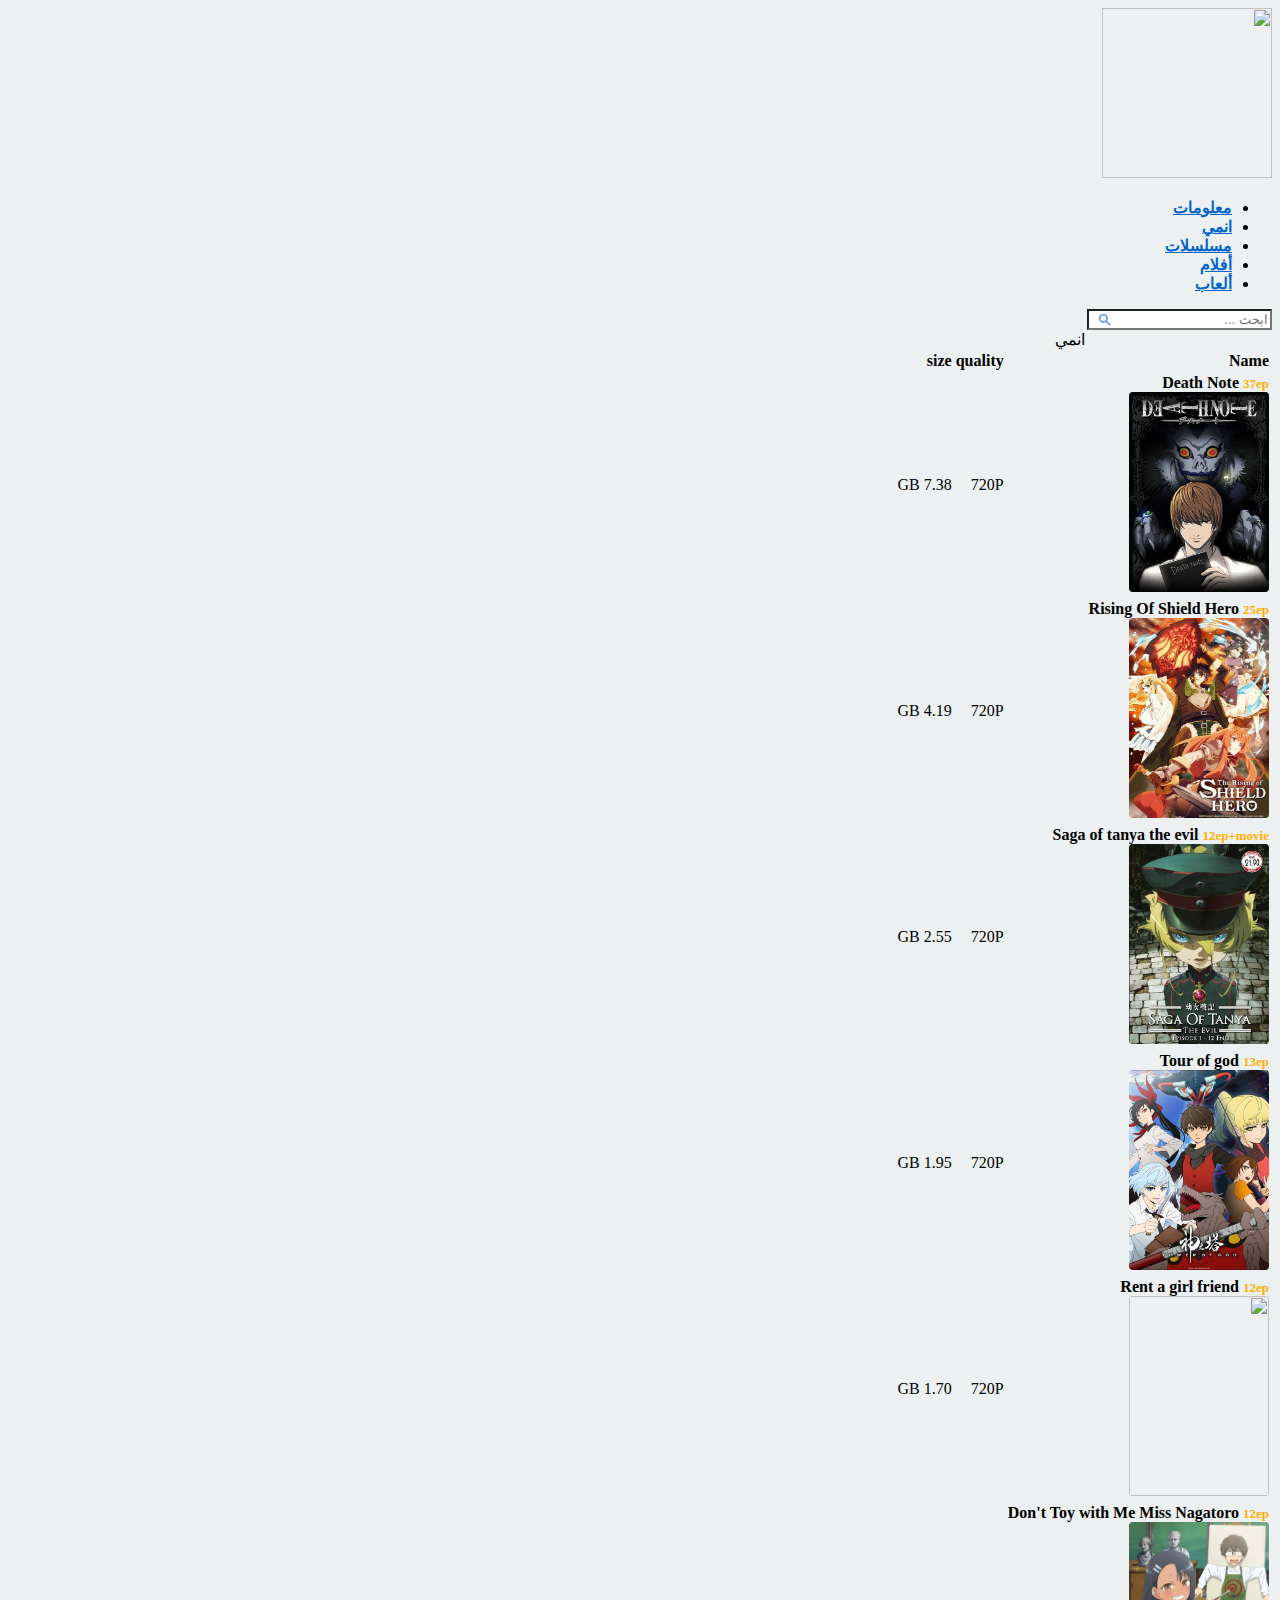
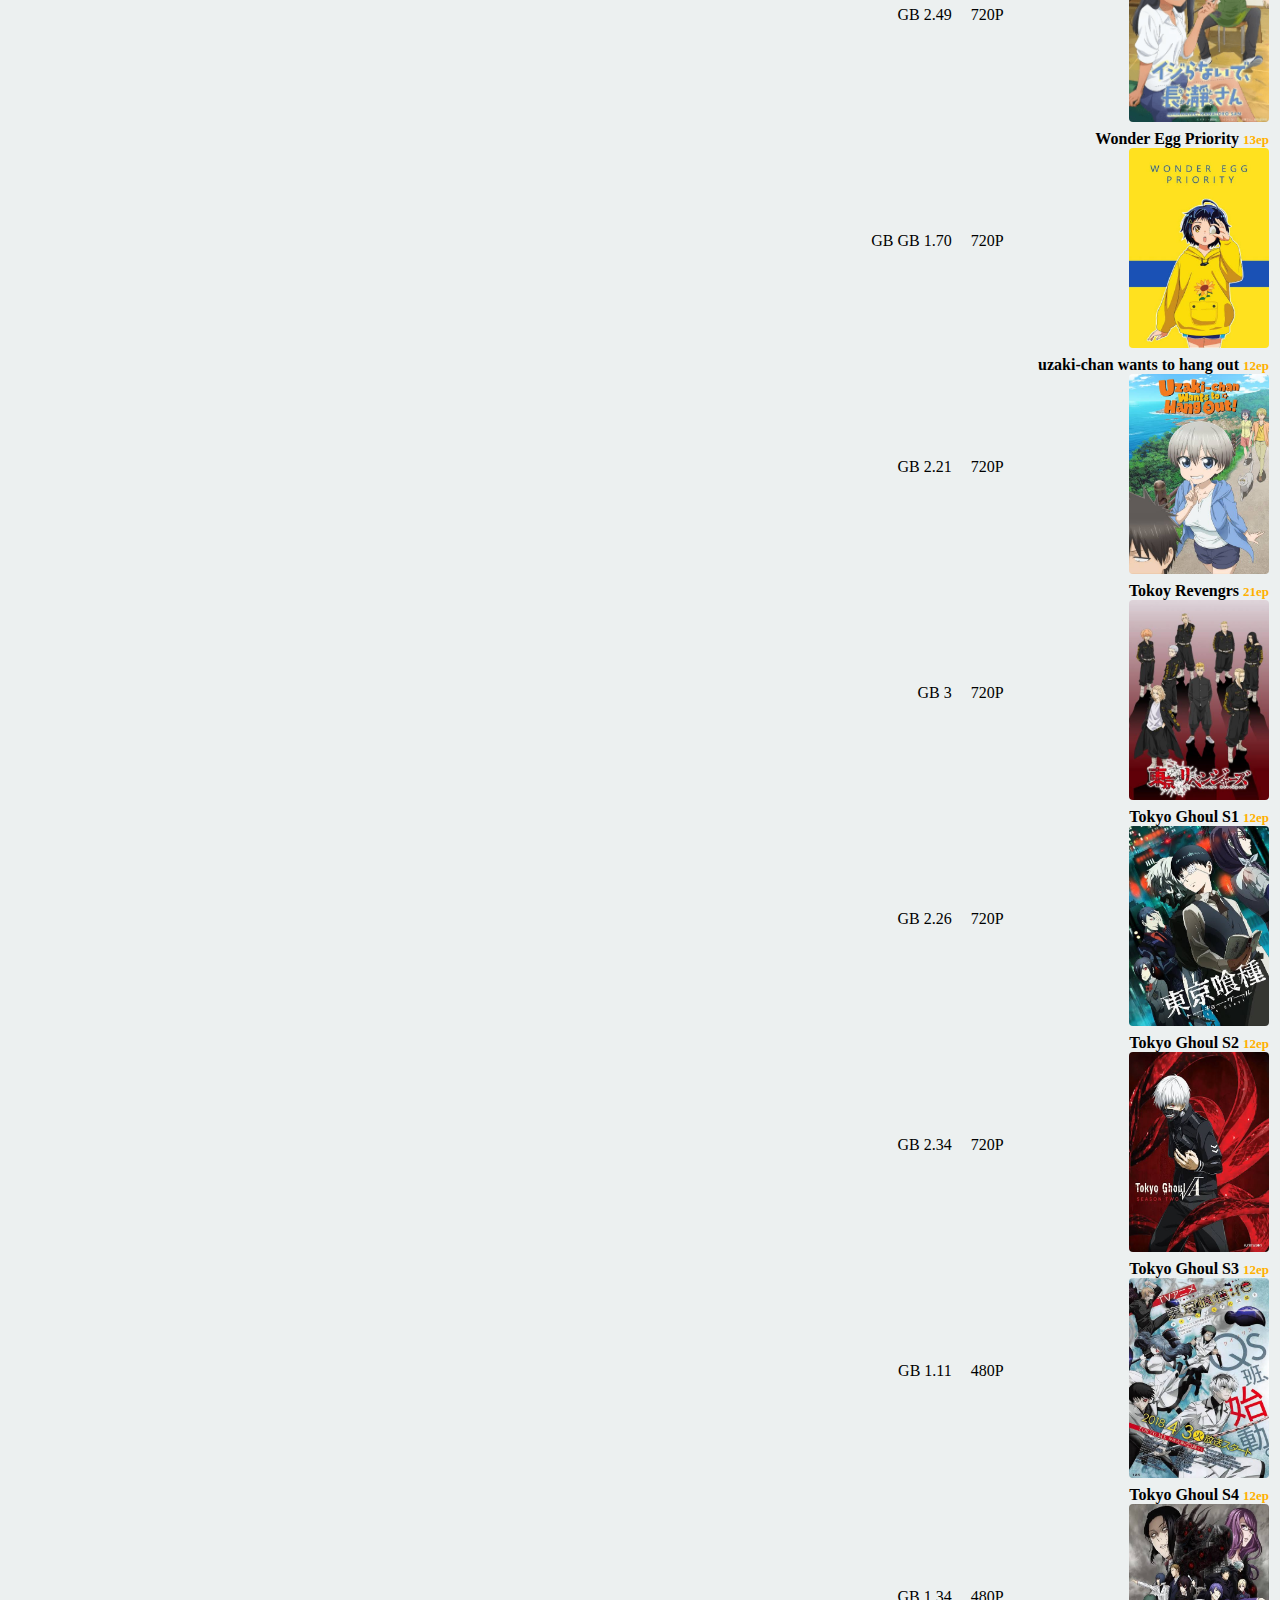
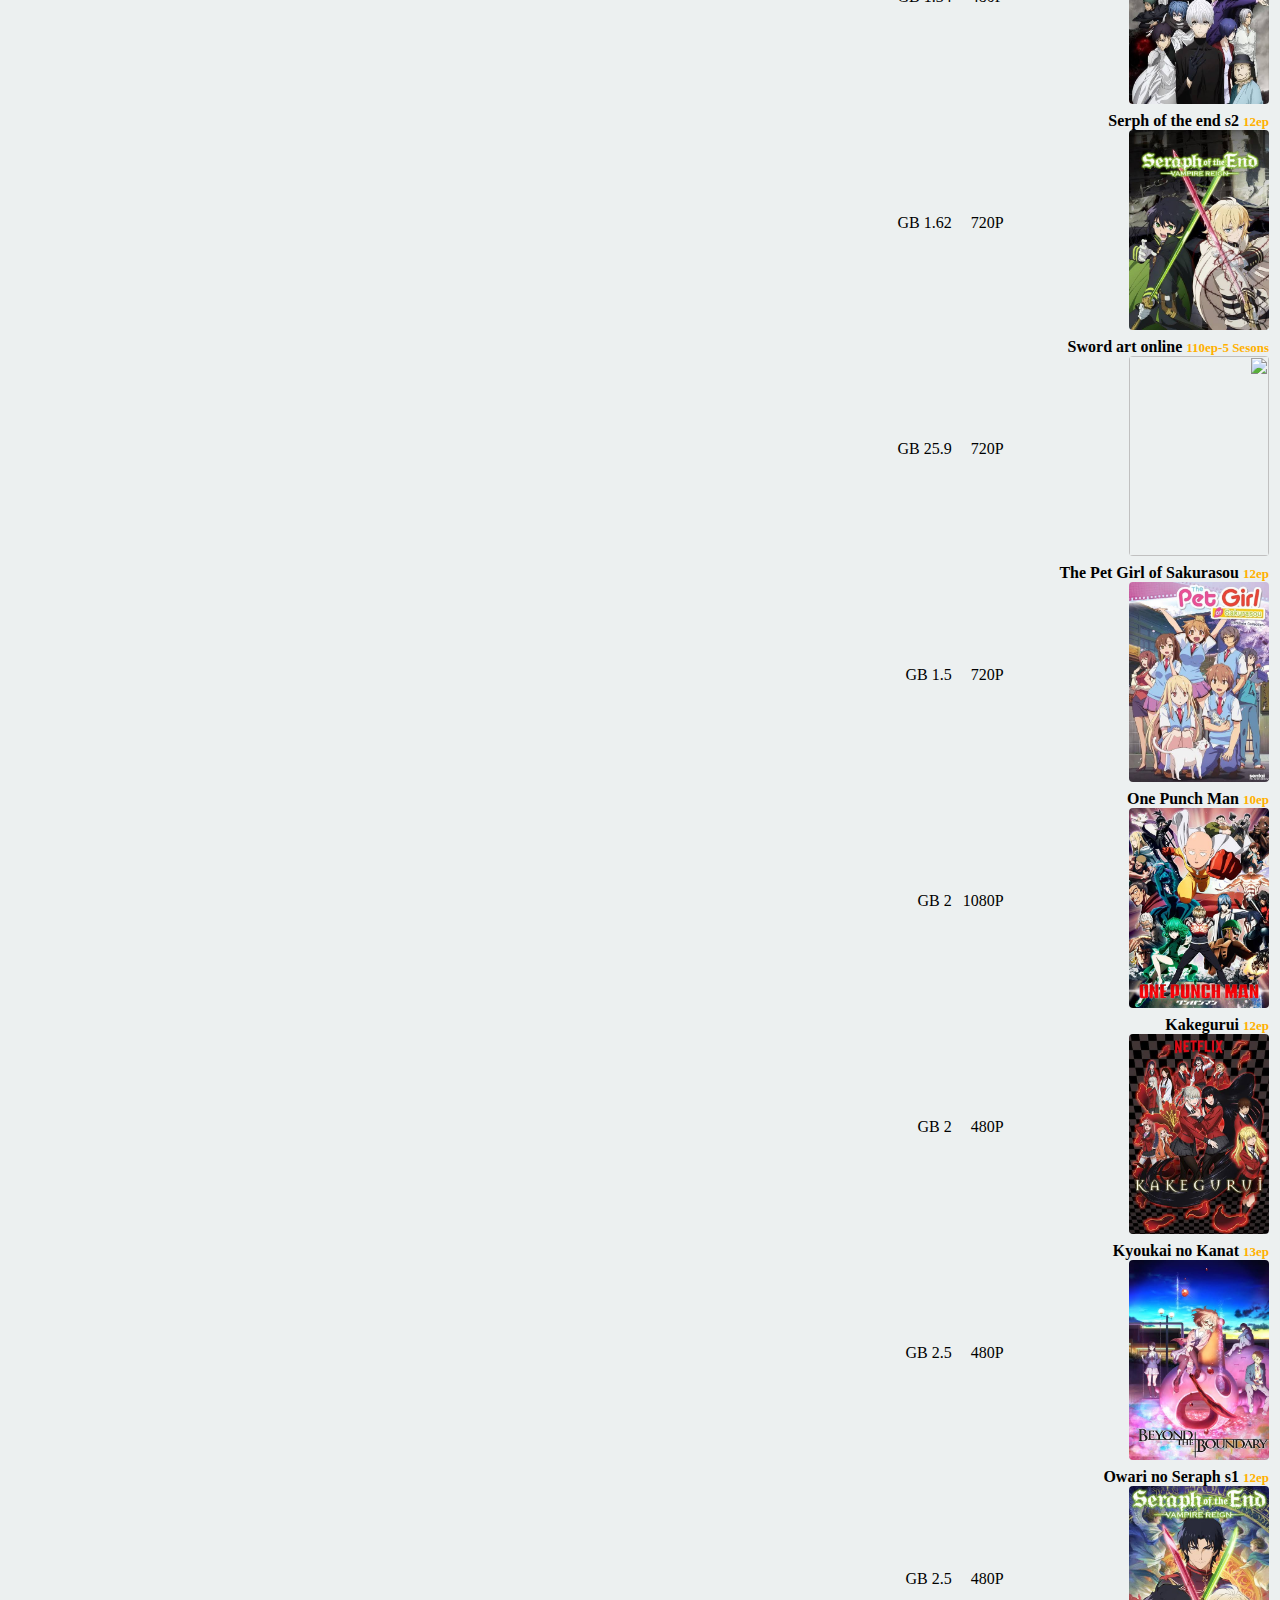
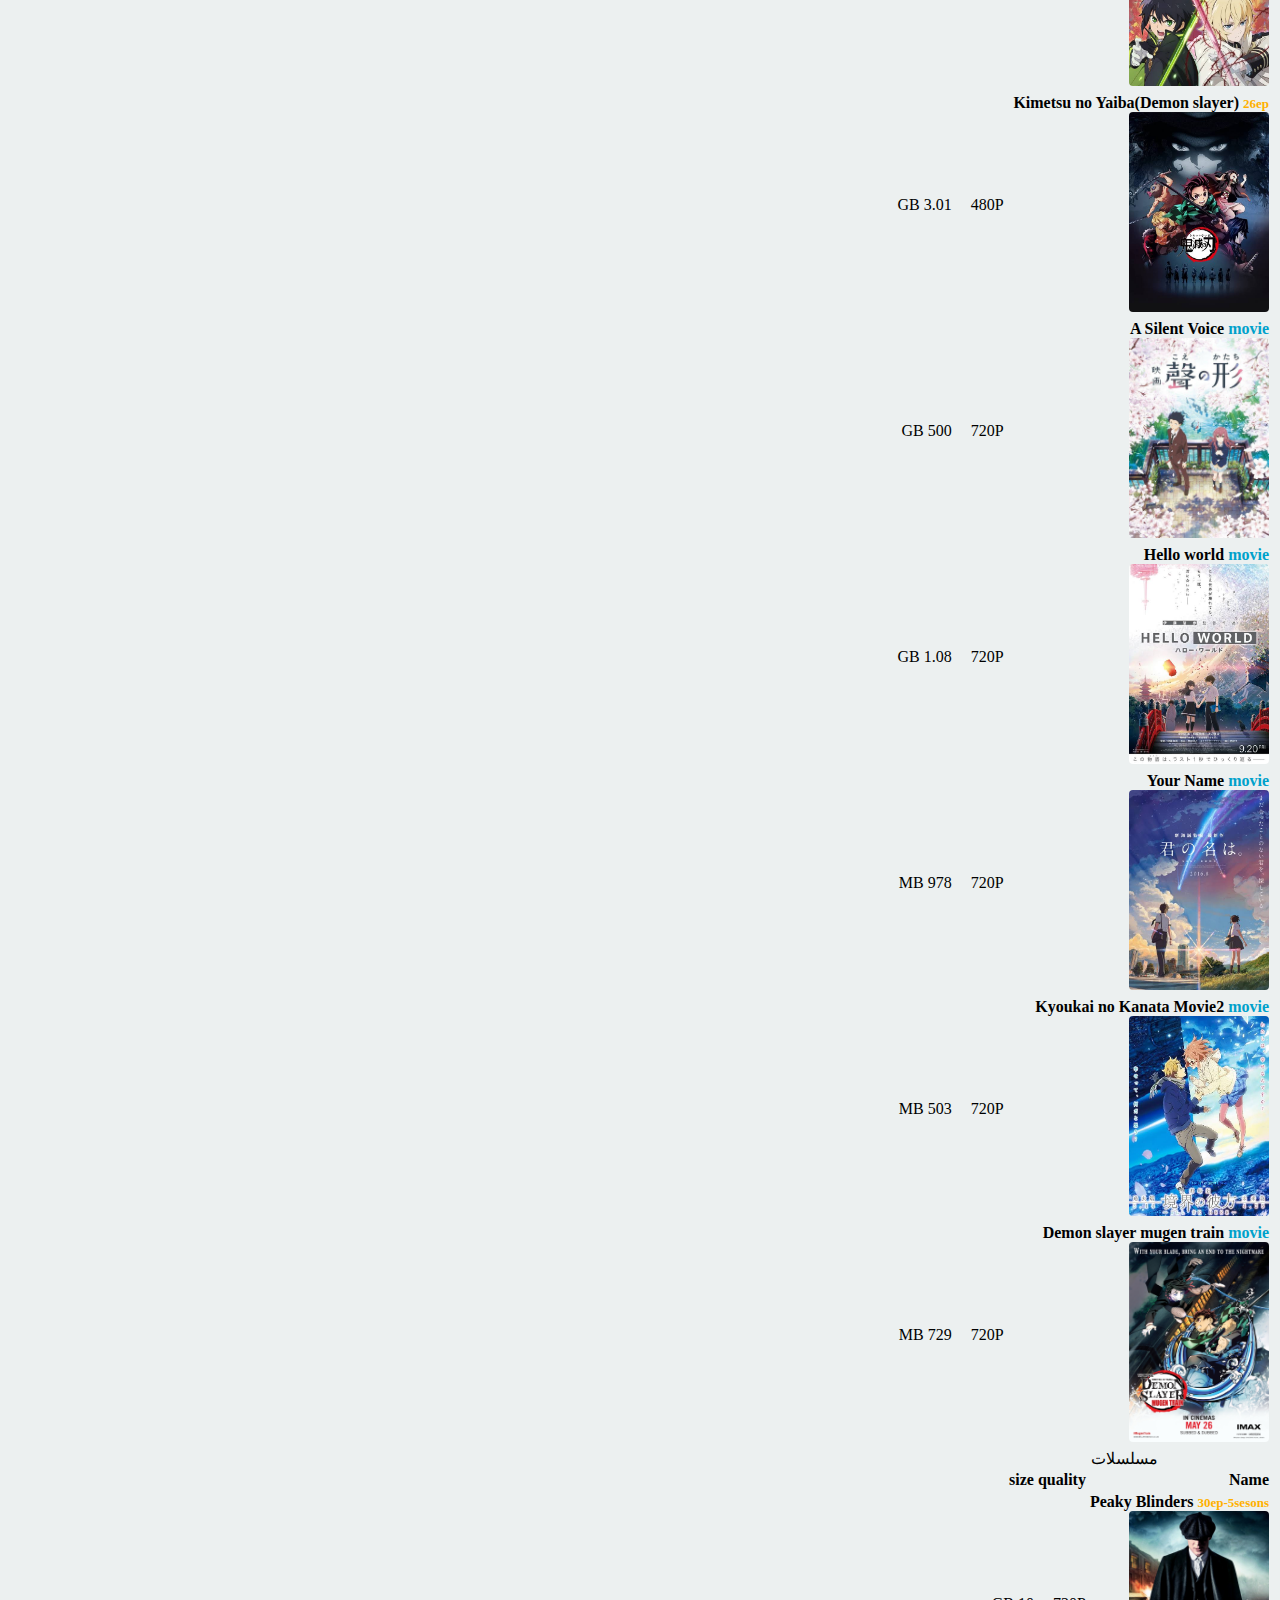
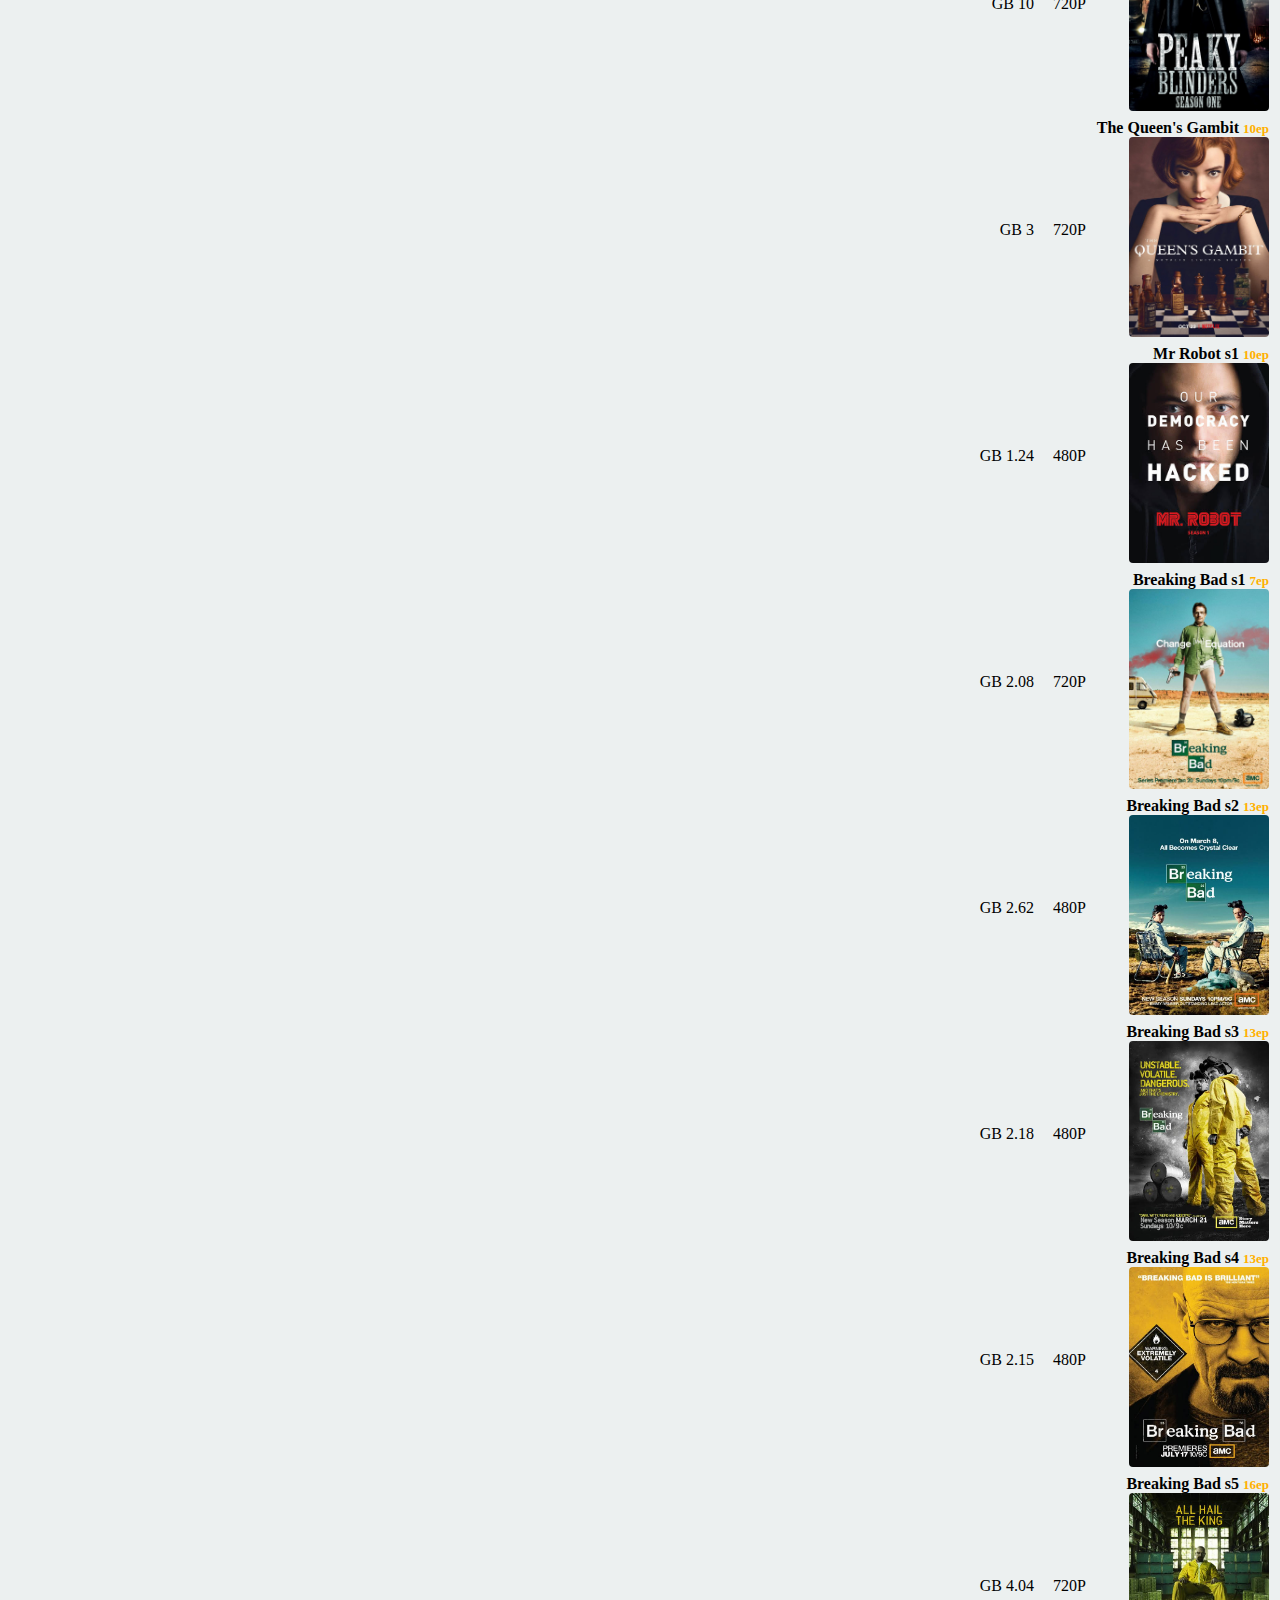
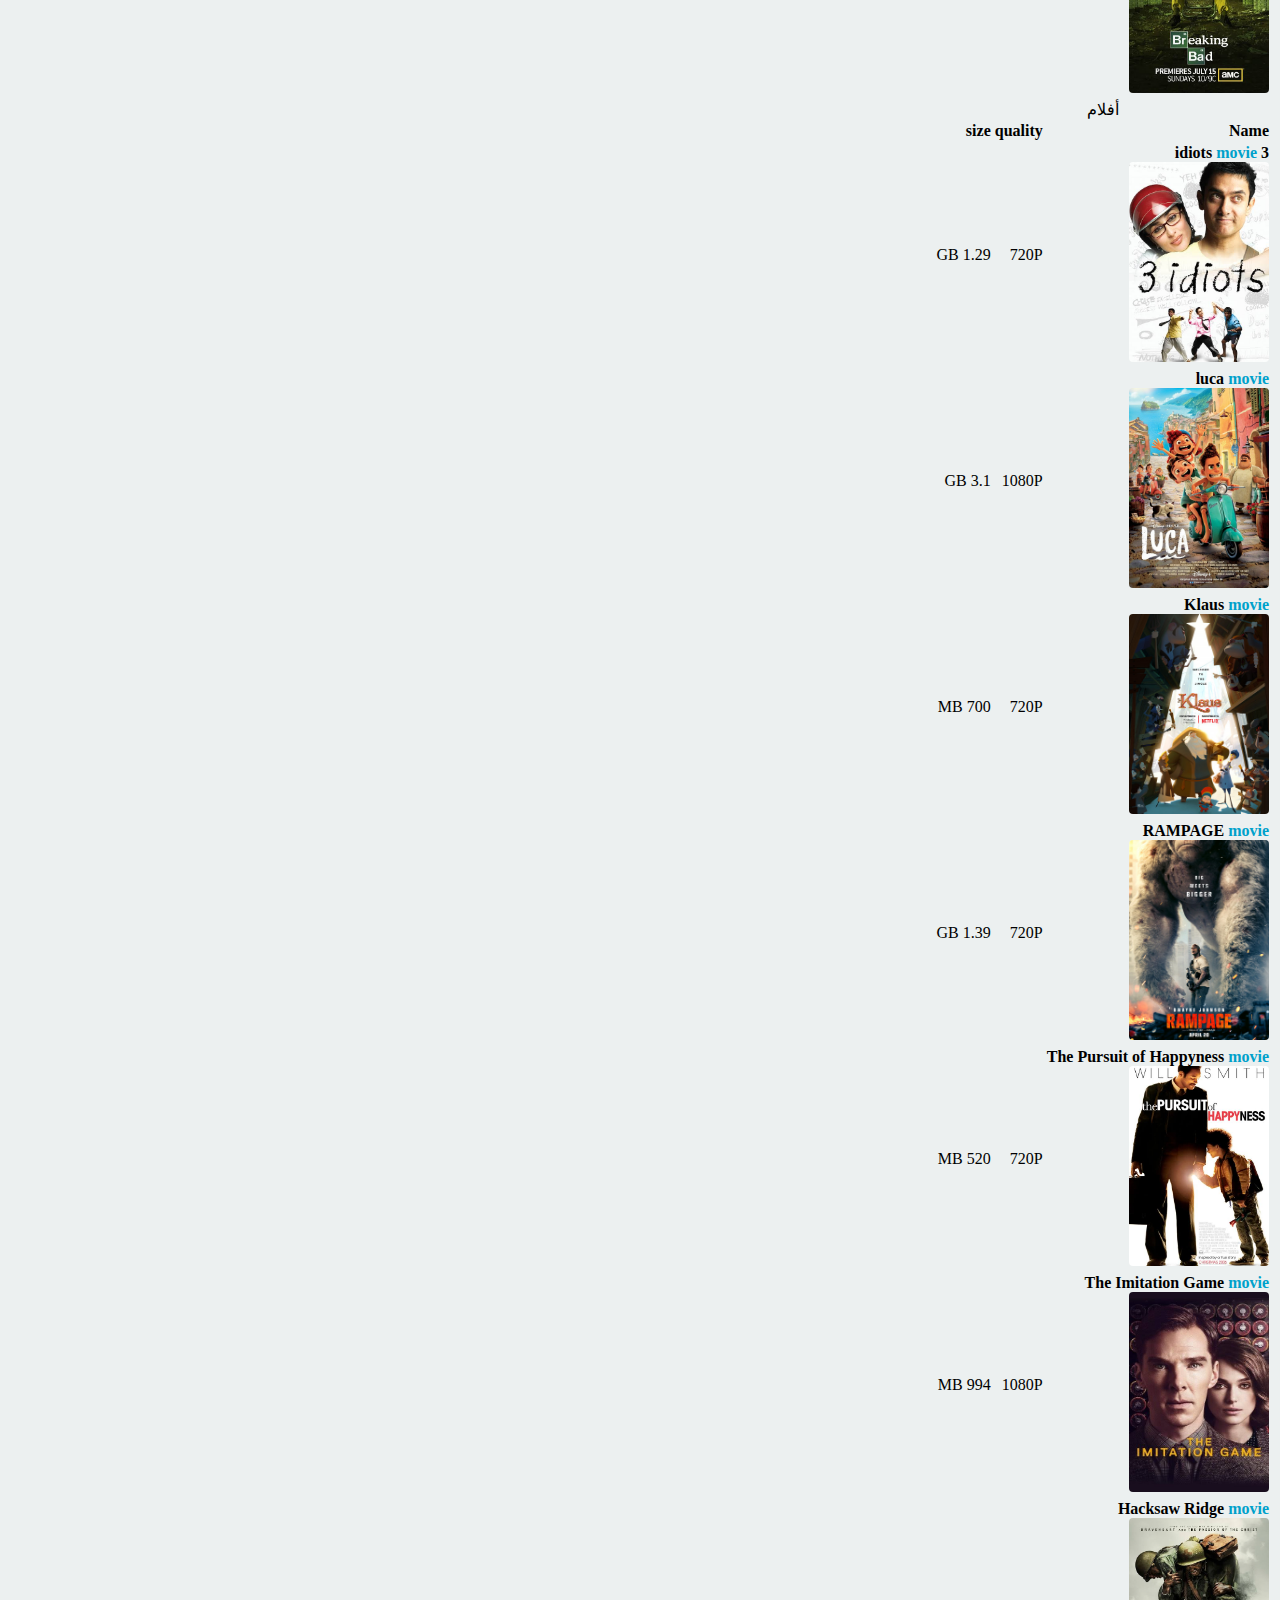
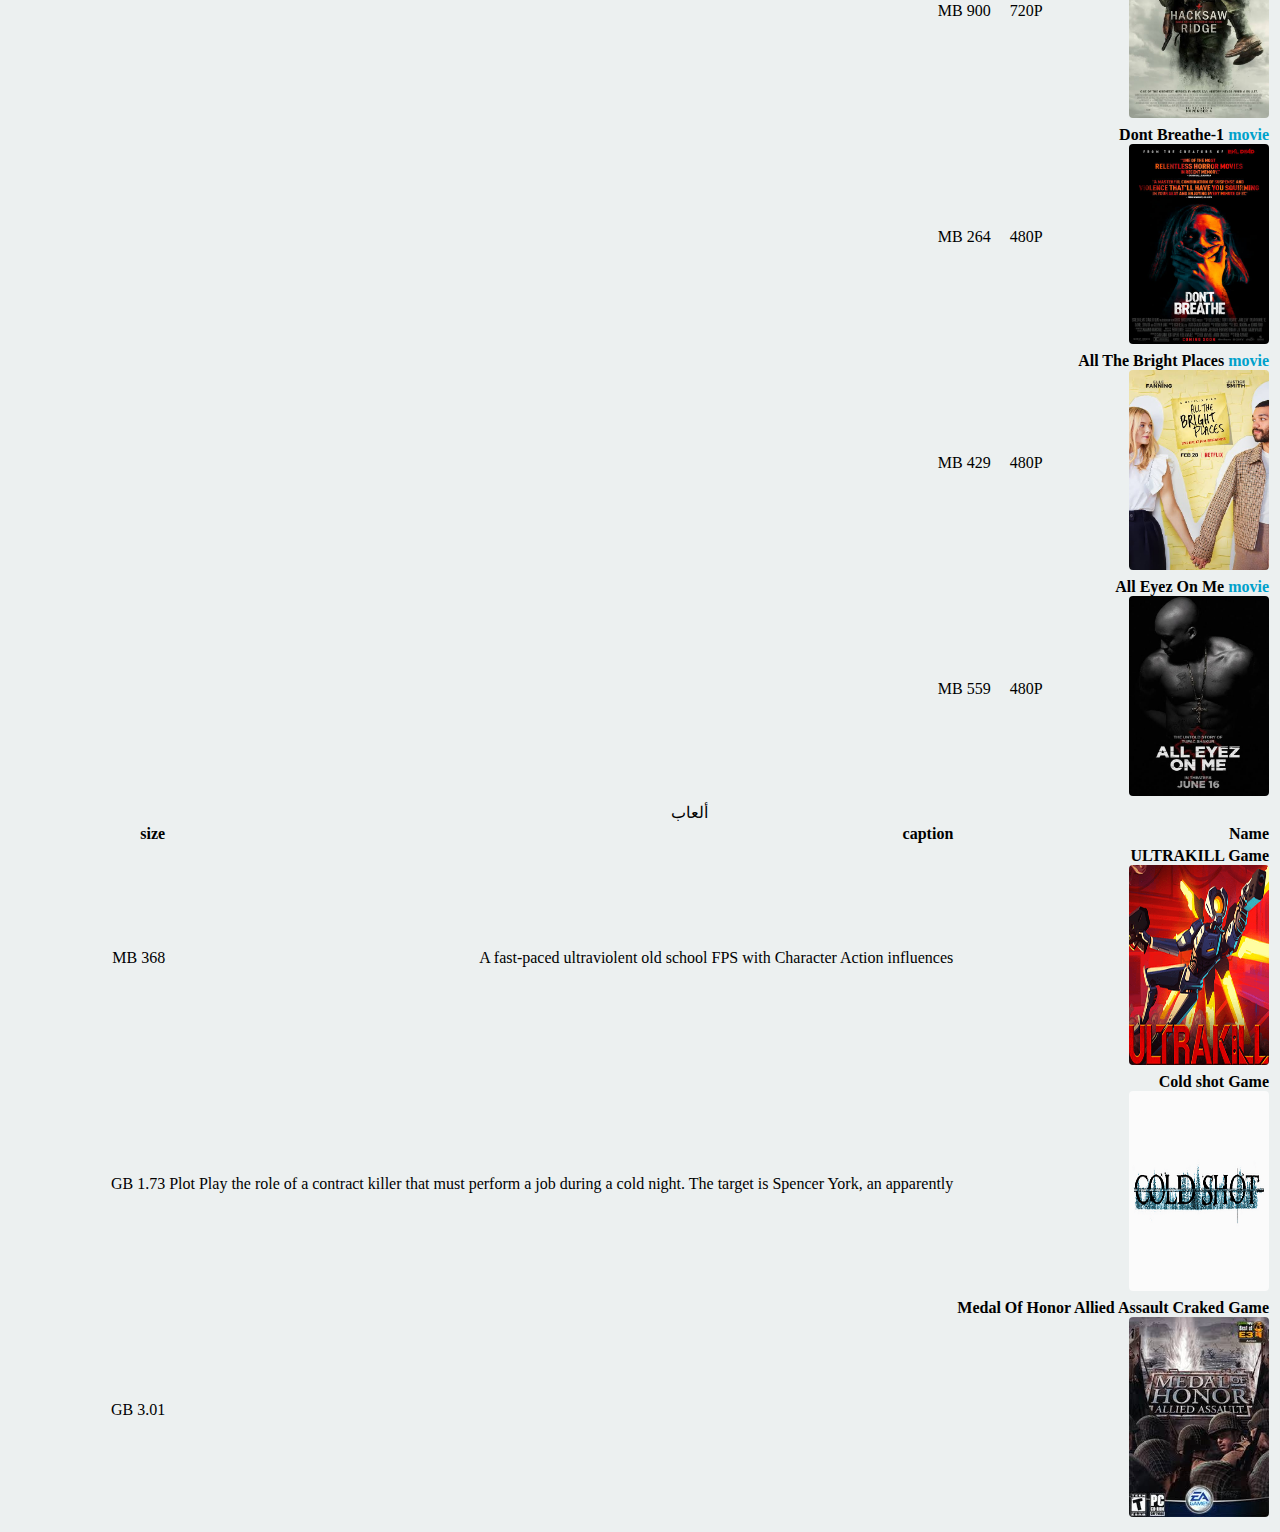
==== index.html @ 9502f0b3 "Add files via upload" ====
<!DOCTYPE html>
<html lang="en" dir="rtl">
    <head>
        <meta charset="utf-8">
        <title>BOU | Badr  Otaku</title>
        <meta name="viewport" content="width=device-width, initial-scale=1.0">
        <meta name="description" content=" تحميل أفلام بمدينة بدر | تحميل مسلسلات بمدينة بدر | تحميل أنمي  بمدينة بدر ">
        <link rel="stylesheet"  href="../libs/bootstrap4/css/bootstrap.min.css">
        <link rel="stylesheet" href="../libs/fontawesome/css/all.min.css">
        <link rel="stylesheet" href="css/bou.css">
        <style>
        
        </style>
    </head>
<body>
  <style>
    table{
      text-align: right;
    }
    .flout-btns {
    position: fixed;
    bottom: -42px;
    right: 6px;
    z-index: 99;
    border: none;
    outline: none;
    color: white;
    cursor: pointer;
    padding: 10px;
    border-radius: 10px;
    font-size: inherit;
  }
  </style>
 <nav class="navbar navbar-expand-lg navbar-dark bg-dark " id="page-top" >
  <a class="navbar-brand" href="#"><img src="./img/social midea/bou.png" alt="" width="170px" height="170px"></a>
  <div class=" text-center " id="navbarNavDropdown">
      <ul class="navbar-nav">
        <li class="nav-item">
          <a class=" nav-link js-scroll-trigger" href="info.html" target="blank"> معلومات</a>
        </li>
          <li class="nav-item active">
            <a class="nav-link js-scroll-trigger" href="#anime">انمي </a>
          </li>
          <li class="nav-item">
            <a class="nav-link js-scroll-trigger" href="#series"> مسلسلات</a>
          </li>
          <li class="nav-item">
            <a class=" nav-link js-scroll-trigger" href="#films"> أفلام</a>
          </li>

         <li class="nav-item">
                   <a class="nav-link js-scroll-trigger" href="#games"> ألعاب </a> 
         </li>

      </ul>
  </div>
</nav>
<!-- search sec -->
<div class="container my-3" id="page-top">
  <input type="text" class="search-input form-control " placeholder="ابحث ... " id="myInput">
</div>
<!-- prodcts sec -->
<section >
    <table class="table border-none " id="anime">
        <caption class="mt-5" id="anime">انمي</caption>
        <thead>
            <tr>
                <th>Name</th>
                <th>quality</th>
                <th>size</th>
            </tr>
        </thead>
        <tbody class="border-none">
          <tr>
            <th> Death Note <span class="epsode-num">37ep</span>
                <div>
                    <img src="./img/anime/Death note.jpeg" alt="" class="small-img">
                </div>
            </th>
            <td>720P</td>
            <td>7.38 GB</td>
          </tr>
          <tr>
            <th> Rising Of Shield Hero <span class="epsode-num">25ep</span>
                <div>
                    <img src="./img/anime/RidingOfShieldHero.jpg" alt="" class="small-img">
                </div>
            </th>
            <td>720P</td>
            <td>4.19 GB</td>
          </tr>
          <tr>
            <th> Saga of tanya the evil <span class="epsode-num">12ep+movie</span>
                <div>
                    <img src="./img/anime/Saga of tanya the evil .jpeg" alt="" class="small-img">
                </div>
            </th>
            <td>720P</td>
            <td>2.55 GB</td>
          </tr>
          <tr>
            <th> Tour of god <span class="epsode-num">13ep</span><div><img src="./img/anime/Tour of god.jpeg" alt="" class="small-img"></div></th>
            <td>720P</td>
            <td>1.95 GB</td>
          </tr>
          <tr>
            <th> Rent a girl friend <span class="epsode-num">12ep</span><div><img src="./img/anime/Rent a girl friend.jpeg" alt="" class="small-img"></div></th>
            <td>720P</td>
            <td>1.70 GB</td>
          </tr>
          <tr>
            <th> Don't Toy with Me Miss Nagatoro <span class="epsode-num">12ep</span><div><img src="./img/anime/dont toy with me  miss nagaroto.png" alt="" class="small-img"></div></th>
            <td>720P</td>
            <td>2.49 GB</td>
          </tr>
          <tr>
            <th> Wonder Egg Priority <span class="epsode-num">13ep</span><div><img src="./img/anime/Wonder Egg Priority2.jpeg" alt="" class="small-img"></div></th>
            <td>720P</td>
            <td>1.70 GB GB</td>
          </tr>
          <tr>
            <th> uzaki-chan wants to hang out <span class="epsode-num">12ep</span>
                <div>
                    <img src="./img/anime/uzaki-chan wants to hang out.jpeg" alt="" class="small-img">
                </div>
            </th>
            <td>720P</td>
            <td>2.21 GB </td>
          </tr>
           
          <tr>
            <th> Tokoy Revengrs <span class="epsode-num">21ep</span><div><img src="./img/anime/Tokoy Revengrs.jpeg" alt="" class="small-img"></div></th>
            <td>720P</td>
            <td>3 GB</td>
          </tr>
          <tr>
            <th> Tokyo Ghoul S1 <span class="epsode-num">12ep</span><div><img src="./img/anime/tokyo ghoul s1.jpeg" alt="" class="small-img"></div></th>
            <td>720P</td>
            <td>2.26 GB</td>
          </tr>
          <tr>
            <th> Tokyo Ghoul S2 <span class="epsode-num">12ep</span><div><img src="./img/anime/tokyo ghoul s2.jpeg" alt="tokyo ghoul s2" class="small-img"></div></th>
            <td>720P</td>
            <td>2.34 GB</td>
          </tr>
          <tr>
            <th> Tokyo Ghoul S3 <span class="epsode-num">12ep</span>
                <div>
                    <img src="./img/anime/tokyo ghoul s3.jpeg" alt="" class="small-img">
                </div>
            </th>
            <td>480P</td>
            <td>1.11 GB  </td>
          </tr>
          <th> Tokyo Ghoul S4 <span class="epsode-num">12ep</span>
            <div>
                <img src="./img/anime/tokyo ghoul s4.jpeg" alt="" class="small-img">
            </div>
        </th>
        <td>480P</td>
        <td>1.34 GB </td>
      </tr>
          <tr>
            <th> Serph of the end s2  <span class="epsode-num">12ep</span><div><img src="./img/anime/Serph of the end s2 .jpeg" alt="" class="small-img"></div></th>
            <td>720P</td>
            <td>1.62 GB</td>
          </tr>
          <tr>
            <th> Sword art online <span class="epsode-num">110ep-5 Sesons</span>
                <div>
                    <img src="./img/anime/Sword art online.jpeg" alt="" class="small-img">
                </div>
            </th>
            <td>720P</td>
            <td>25.9 GB </td>
          </tr>
          <tr>
            <th> The Pet Girl of Sakurasou <span class="epsode-num">12ep</span>
                <div>
                    <img src="./img/anime/the pet girl of sakurasou.jpeg" alt="" class="small-img">
                </div>
            </th>
            <td>720P</td>
            <td>1.5 GB </td>
          </tr>
          <tr>
            <th> One  Punch Man <span class="epsode-num">10ep</span>
                <div>
                    <img src="./img/anime/one punch man.jpeg" alt="" class="small-img">
                </div>
            </th>
            <td>1080P</td>
            <td>2 GB</td>
          </tr> 
          <tr>
            <th>Kakegurui <span class="epsode-num">12ep</span>
                <div>
                    <img src="./img/anime/Kakegurui.jpeg" alt="" class="small-img">
                </div>
            </th>
            <td>480P</td>
            <td>2 GB</td>
          </tr>
          <tr>
            <th>Kyoukai no Kanat <span class="epsode-num">13ep</span>
                <div>
                    <img src="./img/anime/Kyoukai no Kanata s1.jpeg" alt="" class="small-img">
                </div>
            </th>
            <td>480P</td>
            <td>2.5 GB</td>
          </tr>
          <tr>
            <th>Owari no Seraph s1 <span class="epsode-num">12ep</span>
                <div>
                    <img src="./img/anime/Serph of the end s1.jpeg" alt="" class="small-img">
                </div>
            </th>
            <td>480P</td>
            <td>2.5 GB</td>
          </tr> 
          <tr>
            <th>Kimetsu no Yaiba(Demon slayer) <span class="epsode-num">26ep</span>
                <div>
                    <img src="./img/anime/Demon slayer s1.jpeg" alt="" class="small-img">
                </div>
            </th>
            <td>480P</td>
            <td>3.01 GB</td>
          </tr>
          <tr>
            <th>A Silent Voice <span class="film-styles">movie</span>
                <div>
                    <img src="./img/anime/A_Silent_Voice.jpg" alt="" class="small-img">
                </div>
            </th>
            <td>720P</td>
            <td>500 GB</td>
          </tr>
          <tr>
            <th>Hello world <span class="film-styles">movie</span>
                <div>
                    <img src="./img/anime/Hello world.jpeg" alt="" class="small-img">
                </div>
            </th>
            <td>720P</td>
            <td>1.08 GB</td>
          </tr>
          <tr>
            <th>Your Name <span class="film-styles">movie</span>
                <div>
                    <img src="./img/anime/your name.jpeg" alt="" class="small-img">
                </div>
            </th>
            <td>720P</td>
            <td>978 MB</td>
          </tr>
          <tr>
            <th> Kyoukai no Kanata Movie2 <span class="film-styles">movie</span>
                <div>
                    <img src="./img/anime/Kyoukai no Kanata Movie2 I'll Be Here Mirai-hen MOVIE.jpeg" alt="" class="small-img">
                </div>
            </th>
            <td>720P</td>
            <td>503 MB</td>
          </tr>
          <tr>
            <th> Demon slayer mugen train <span class="film-styles">movie</span>
                <div>
                    <img src="./img/anime/Demon slayer mugen train move.jpeg" alt="" class="small-img">
                </div>
            </th>
            <td>720P</td>
            <td>729 MB</td>
          </tr>

        </tbody>
      </table>
      <table class="table border-none " id="series">
        <caption class="mt-5" id="series">مسلسلات</caption>
        <thead>
            <tr>
                <th>Name</th>
                <th>quality</th>
                <th>size</th>
                
            </tr>

        </thead>
        <tbody class="border-none">
          <tr>
            <th>Peaky Blinders  <span class="epsode-num">30ep-5sesons</span>
                <div>
                    <img src="./img/series/Peaky Blinders S1.jpg" alt="" class="small-img">
                </div>
            </th>
            <td>720P</td>
            <td>10 GB</td>
          </tr> 
          <tr>
            <th>The Queen's Gambit <span class="epsode-num">10ep</span>
                <div>
                    <img src="./img/series/The Queen's Gambit.jpg" alt="" class="small-img">
                </div>
            </th>
            <td>720P</td>
            <td>3 GB</td>
          </tr> 
          <tr>
            <th>Mr Robot s1 <span class="epsode-num">10ep</span>
                <div>
                    <img src="./img/series/mr robot s1.jpeg" alt="" class="small-img">
                </div>
            </th>
            <td>480P</td>
            <td> 1.24 GB</td>
          </tr> 
          <tr>
            <th>Breaking Bad s1 <span class="epsode-num">7ep</span>
                <div>
                    <img src="./img/series/Breaking Bad.jpg" alt="" class="small-img">
                </div>
            </th>
            <td>720P</td>
            <td> 2.08 GB</td>
          </tr> 
          <tr>
            <th>Breaking Bad s2 <span class="epsode-num">13ep</span>
                <div>
                    <img src="./img/series/Breaking Bad-2.jpeg" alt="" class="small-img">
                </div>
            </th>
            <td>480P</td>
            <td> 2.62 GB</td>
          </tr> 
          <tr>
            <th>Breaking Bad s3 <span class="epsode-num">13ep</span>
                <div>
                    <img src="./img/series/Breaking Bad-3.jpeg" alt="" class="small-img">
                </div>
            </th>
            <td>480P</td>
            <td> 2.18 GB</td>
          </tr>                     
          <tr>
            <th>Breaking Bad s4 <span class="epsode-num">13ep</span>
                <div>
                    <img src="./img/series/Breaking Bad-4.jpeg" alt="" class="small-img">
                </div>
            </th>
            <td>480P</td>
            <td> 2.15 GB</td>
          </tr>    
          <tr>
            <th>Breaking Bad s5 <span class="epsode-num">16ep</span>
                <div>
                    <img src="./img/series/Breaking Bad-5.jpeg" alt="" class="small-img">
                </div>
            </th>
            <td>720P</td>
            <td> 4.04 GB</td>
          </tr>    
            </tbody>
        </table>
        <!-- table end  -->
       <table class="table border-none " id="films">
        <caption class="mt-5" id="films">أفلام</caption>
        <thead>
            <tr>
                <th>Name</th>
                <th>quality</th>
                <th>size</th>
                
            </tr>

        </thead>       
        <tbody class="border-none">
            <tr>
              <th>3 idiots   <span class="film-styles">movie</span>
                  <div>
                      <img src="./img/film/3 idiots.jpeg" alt="" class="small-img">
                  </div>
              </th>
              <td>720P</td>
              <td>1.29 GB</td>
            </tr> 
            <tr>
              <th>luca <span class="film-styles">movie</span>
                  <div>
                      <img src="./img/film/luca-poster-768x1097.jpg" alt="" class="small-img">
                  </div>
              </th>
              <td>1080P</td>
              <td>3.1 GB</td>
            </tr> 
            <tr>
              <th>Klaus <span class="film-styles">movie</span>
                  <div>
                      <img src="./img/film/Klaus.jpg" alt="" class="small-img">
                  </div>
              </th>
              <td>720P</td>
              <td>700 MB</td>
            </tr> 
            <tr>
              <th>RAMPAGE <span class="film-styles">movie</span>
                  <div>
                      <img src="./img/film/RAMPAGE.jpg" alt="" class="small-img">
                  </div>
              </th>
              <td>720P</td>
              <td>1.39  GB</td>
            </tr> 
            <tr>
              <th> The Pursuit of Happyness <span class="film-styles">movie</span>
                  <div>
                      <img src="./img/film/The Pursuit of Happyness.jpeg" alt="" class="small-img">
                  </div>
              </th>
              <td>720P</td>
              <td>520 MB</td>
            </tr> 
            <tr>
              <th>The Imitation Game <span class="film-styles">movie</span>
                  <div>
                      <img src="./img/film/The Imitation Game.jpeg" alt="" class="small-img">
                  </div>
              </th>
              <td>1080P</td>
              <td>994 MB</td>
            </tr> 
            <tr>
                <th>Hacksaw Ridge <span class="film-styles">movie</span>
                    <div>
                        <img src="./img/film/Hacksaw Ridge.jpeg" alt="" class="small-img">
                    </div>
                </th>
                <td>720P</td>
                <td>900 MB</td>
              </tr> 
              <tr>
              <th>Dont Breathe-1  <span class="film-styles">movie</span>
                <div>
                    <img src="./img/film/Dont Breathe-1.jpeg" alt="" class="small-img">
                </div>
            </th>
            <td>480P</td>
            <td>264 MB</td>
          </tr>      
          <tr>
            <th>All The Bright Places  <span class="film-styles">movie</span>
              <div>
                  <img src="./img/film/All The Bright Places.jpeg" alt="" class="small-img">
              </div>
          </th>
          <td>480P</td>
          <td>429 MB</td>
        </tr>  
        <tr>
            <th>All Eyez On Me  <span class="film-styles">movie</span>
              <div>
                  <img src="./img/film/All Eyez On Me.jpeg" alt="" class="small-img">
              </div>
          </th>
          <td>480P</td>
          <td>559 MB</td>
        </tr>  
        <!-- <tr>
            <th>  <span class="film-styles">movie</span>
              <div>
                  <img src="./img/film/" alt="" class="small-img">
              </div>
          </th>
          <td>480P</td>
          <td>264 MB</td>
        </tr>  
        <tr>
            <th>  <span class="film-styles">movie</span>
              <div>
                  <img src="./img/film/" alt="" class="small-img">
              </div>
          </th>
          <td>480P</td>
          <td>264 MB</td>
        </tr>  
        <tr>
            <th>  <span class="film-styles">movie</span>
              <div>
                  <img src="./img/film/" alt="" class="small-img">
              </div>
          </th>
          <td>480P</td>
          <td>264 MB</td>
        </tr>                        -->
              </tbody>
          </table>
        <table class="table border-none " id="anime">
          <caption class="mt-5" id="games">ألعاب</caption>
          <thead>
              <tr>
                  <th>Name</th>
                  <th>caption</th>
                  <th>size</th>
                  
              </tr>
  
          </thead>
          <tbody class="border-none">
            <tr>
              <th>  ULTRAKILL  <span class="font-size-sm text-success">Game</span>
                  <div>
                      <img src="./img/games/A fast-paced ultraviolent old school FPS with Character Action influences..png" alt="" class="small-img">
                  </div>
              </th>
              <td >A fast-paced ultraviolent old school FPS with Character Action influences</td>
              <td>368 MB</td>
            </tr> 
            <tr>
              <th>Cold shot <span class="font-size-sm text-success">Game</span>
                  <div>
                      <img src="./img/games/Plot Play the role of a contract killer that must perform a job during a cold night. The target is Spencer York, an apparently.png" alt="" class="small-img">
                  </div>
              </th>
              <td >Plot Play the role of a contract killer that must perform a job during a cold night. The target is Spencer York, an apparently</td>
              <td>1.73 GB</td>
            </tr> 
            <tr>
              <th>Medal Of Honor Allied Assault <span class="font-size-sm text-success"><span class="small"><i class="fas fa-bug"></i> Craked</span> Game</span> 
                  <div>
                      <img src="./img/games/Medal Of Honor.jpeg" alt="" class="small-img">
                  </div>
              </th>
              <td></td>
              <td>3.01 GB</td>
            </tr> 
              </tbody>
          </table>
</section>          
<a href="#page-top" class="flout-btns  bg-warning js-scroll-trigger"><i class="fas fa-arrow-up"></i></a>



<script src="../libs/jQuery/jquery-3.4.1.min.js"></script> 
<script src="../libs/bootstrap4/js/bootstrap.bundle.min.js"></script>
<script src="../libs/jquery-easing/jquery.easing.min.js"></script>
<!-- search script -->
<script>
  $(document).ready(function(){
    $("#myInput").on("keyup", function() {
      var value = $(this).val().toLowerCase();
      $("tr th,td,table").filter(function() {
        $(this).toggle($(this).text().toLowerCase().indexOf(value) > -1)
      });
    });
  });
  </script>

<script>
    // Smooth scrolling using jQuery easing
    $('a.js-scroll-trigger[href*="#"]:not([href="#"])').click(function() {
    if (location.pathname.replace(/^\//, '') == this.pathname.replace(/^\//, '') && location.hostname == this.hostname) {
    var target = $(this.hash);
    target = target.length ? target : $('[name=' + this.hash.slice(1) + ']');
    if (target.length) {
        $('html, body').animate({
        scrollTop: (target.offset().top)
        }, 1000, "easeInOutExpo");
        return false;
    }
        }
    });
</script>
</body>


</html>
---- css/bou.css ----
body{
    /* background-color: #282a35; */
    background-color:rgb(236 240 240);
}
a{
    color: #0066cc;
    font-weight: bold;
}
.row {
width: 100%;
}
.card {
margin: 15px;
box-shadow: rgb(159 159 159) 0px 3px 10px -5px;

}
.card-body{
 /*
background-color: #04aa6d;
color: aliceblue;*/
text-align: center;
} 
/* .card-title{
font-weight: ; 
}*/
.film-styles{
color: #00a1cb;
font-weight: bold;

}
.epsode-num{
font-weight: bold;
color: #ffb000;
font-size: small;
}
.epsode-num:after{
content:();
}
.size-pragraf{
    direction: ltr;
}
  div span.ml-2 {
    padding: .375rem .75rem;
} 
 .search-input {
        background-image: url("../img/searchicon.png");
        background-repeat: no-repeat;
        background-position: left calc(.375em + .1875rem) center;
        background-size: calc(.75em + .375rem) calc(.75em + .375rem);}
        .flout-btns {
            position: fixed;
            bottom: 10px;
            right: 10px;
            z-index: 99;
            border: none;
            outline: none;
            color: white;
            cursor: pointer;
            padding: 15px;
            border-radius: 10px;
            font-size: 18px;}
        a.flout-btns.bg-warning  {
            margin-bottom: 4rem;
        }
        .font-small{
            font-size: small;
        }
        .d-inline-box{
            display: -webkit-inline-box;
        }
        caption{
            text-align: center;
            caption-side: top;
        }
        .small-img{
            width: 140px;
            height: 200px;
            border-radius: 0.25rem;
        }
        .table td, .table th{
            vertical-align: middle
        }
        .navbar-brand{
          margin-right: 0;
        }
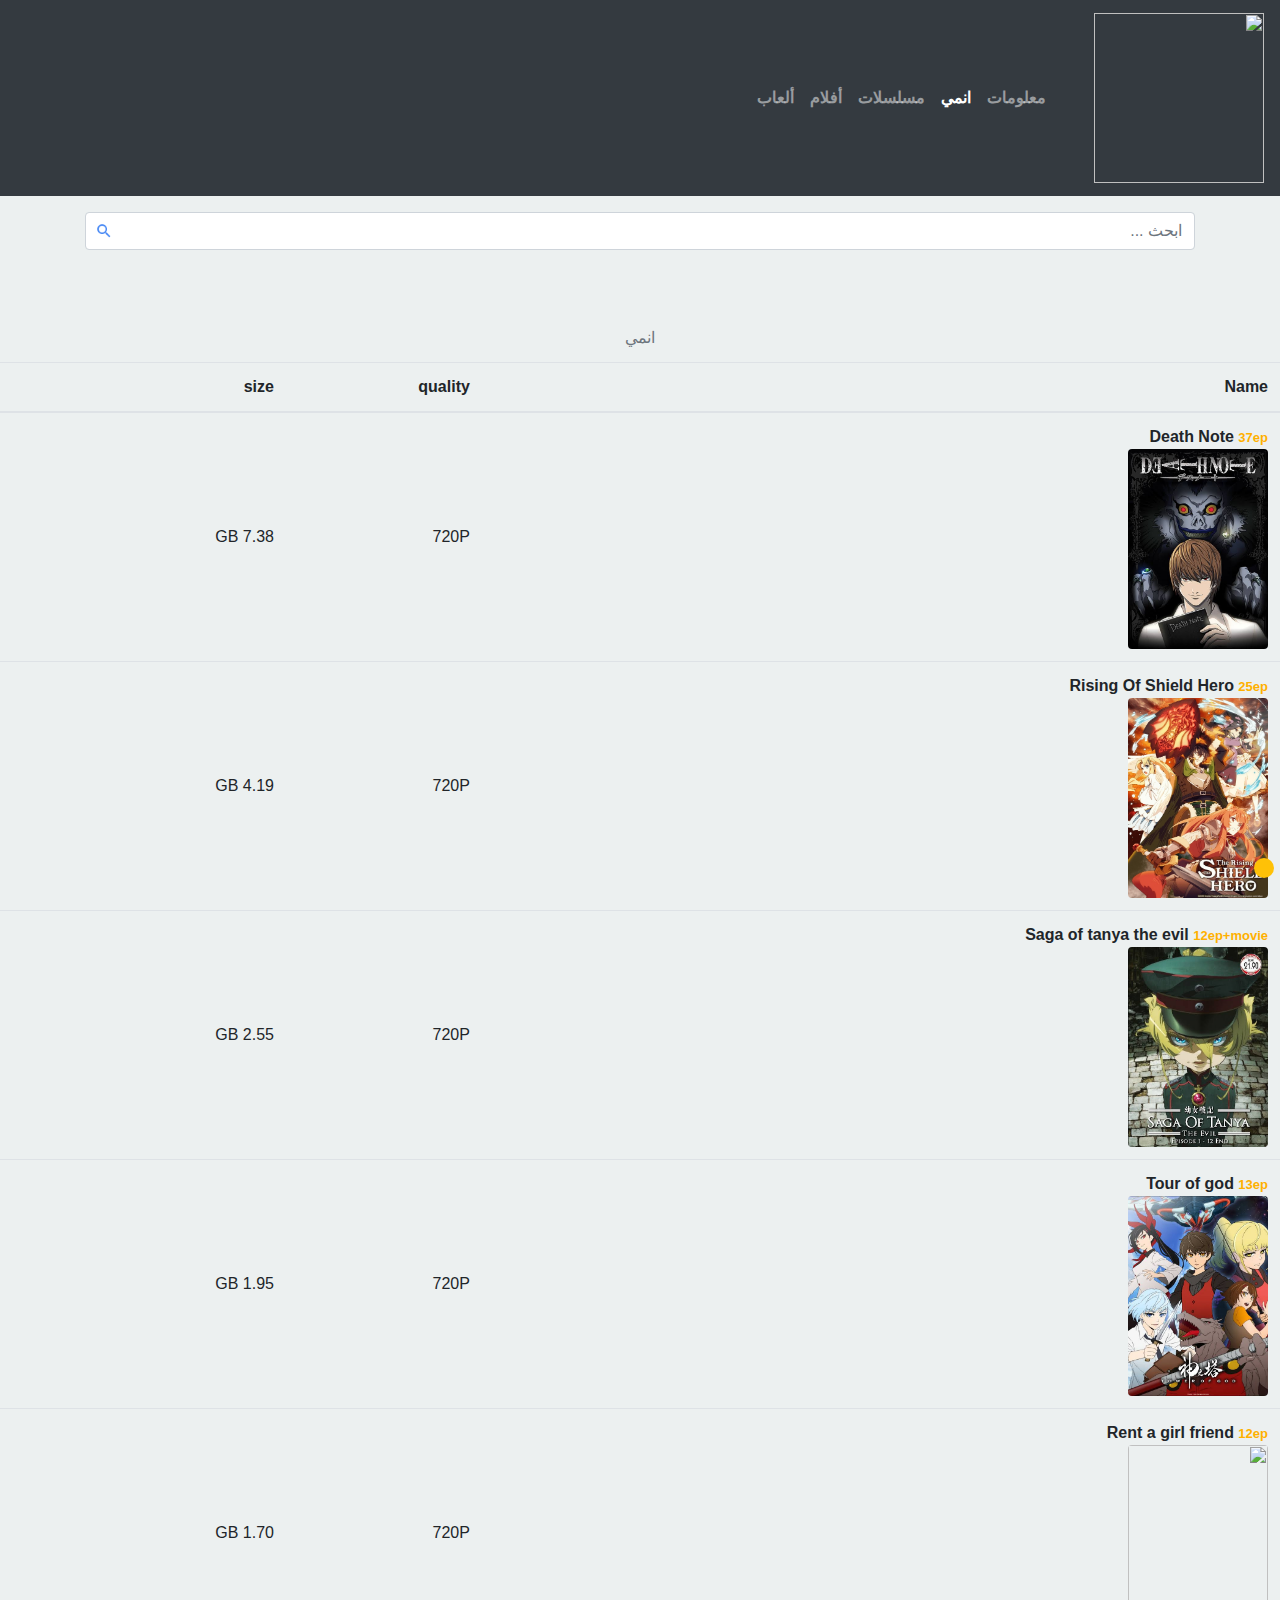
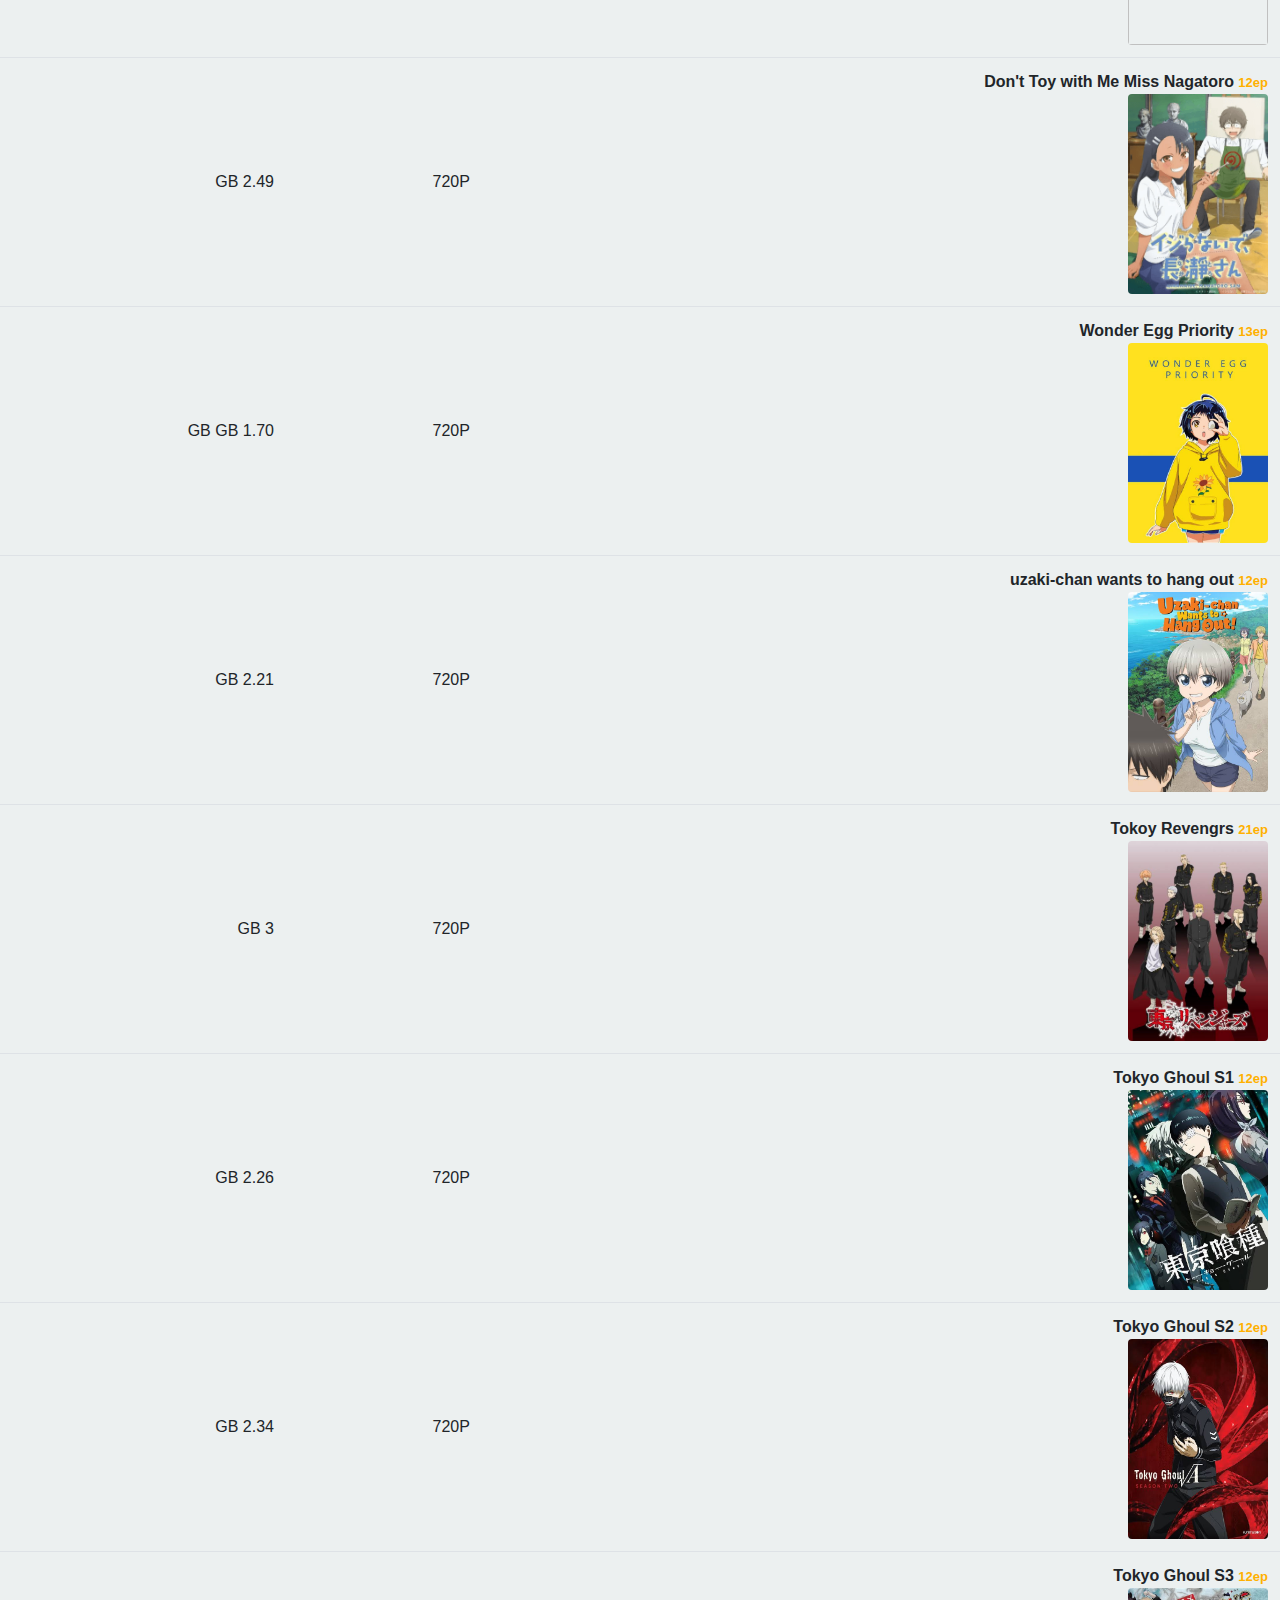
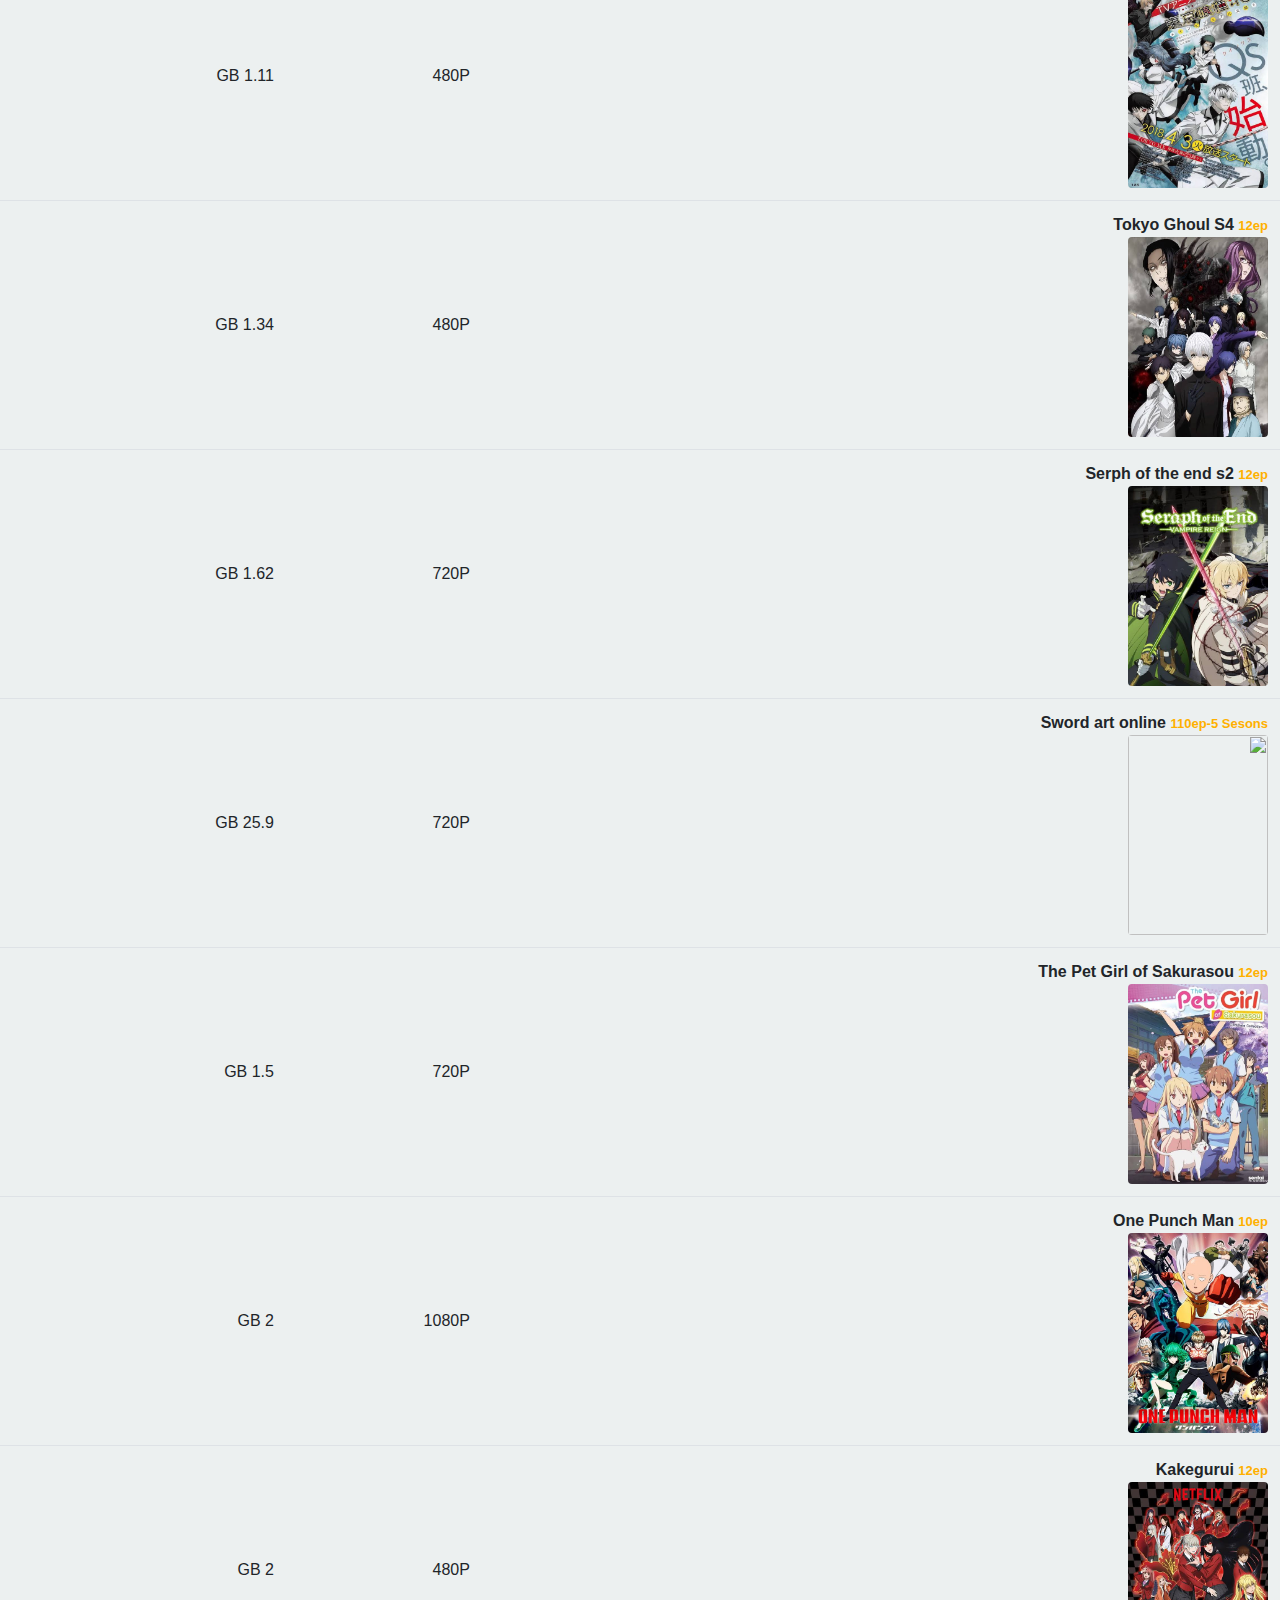
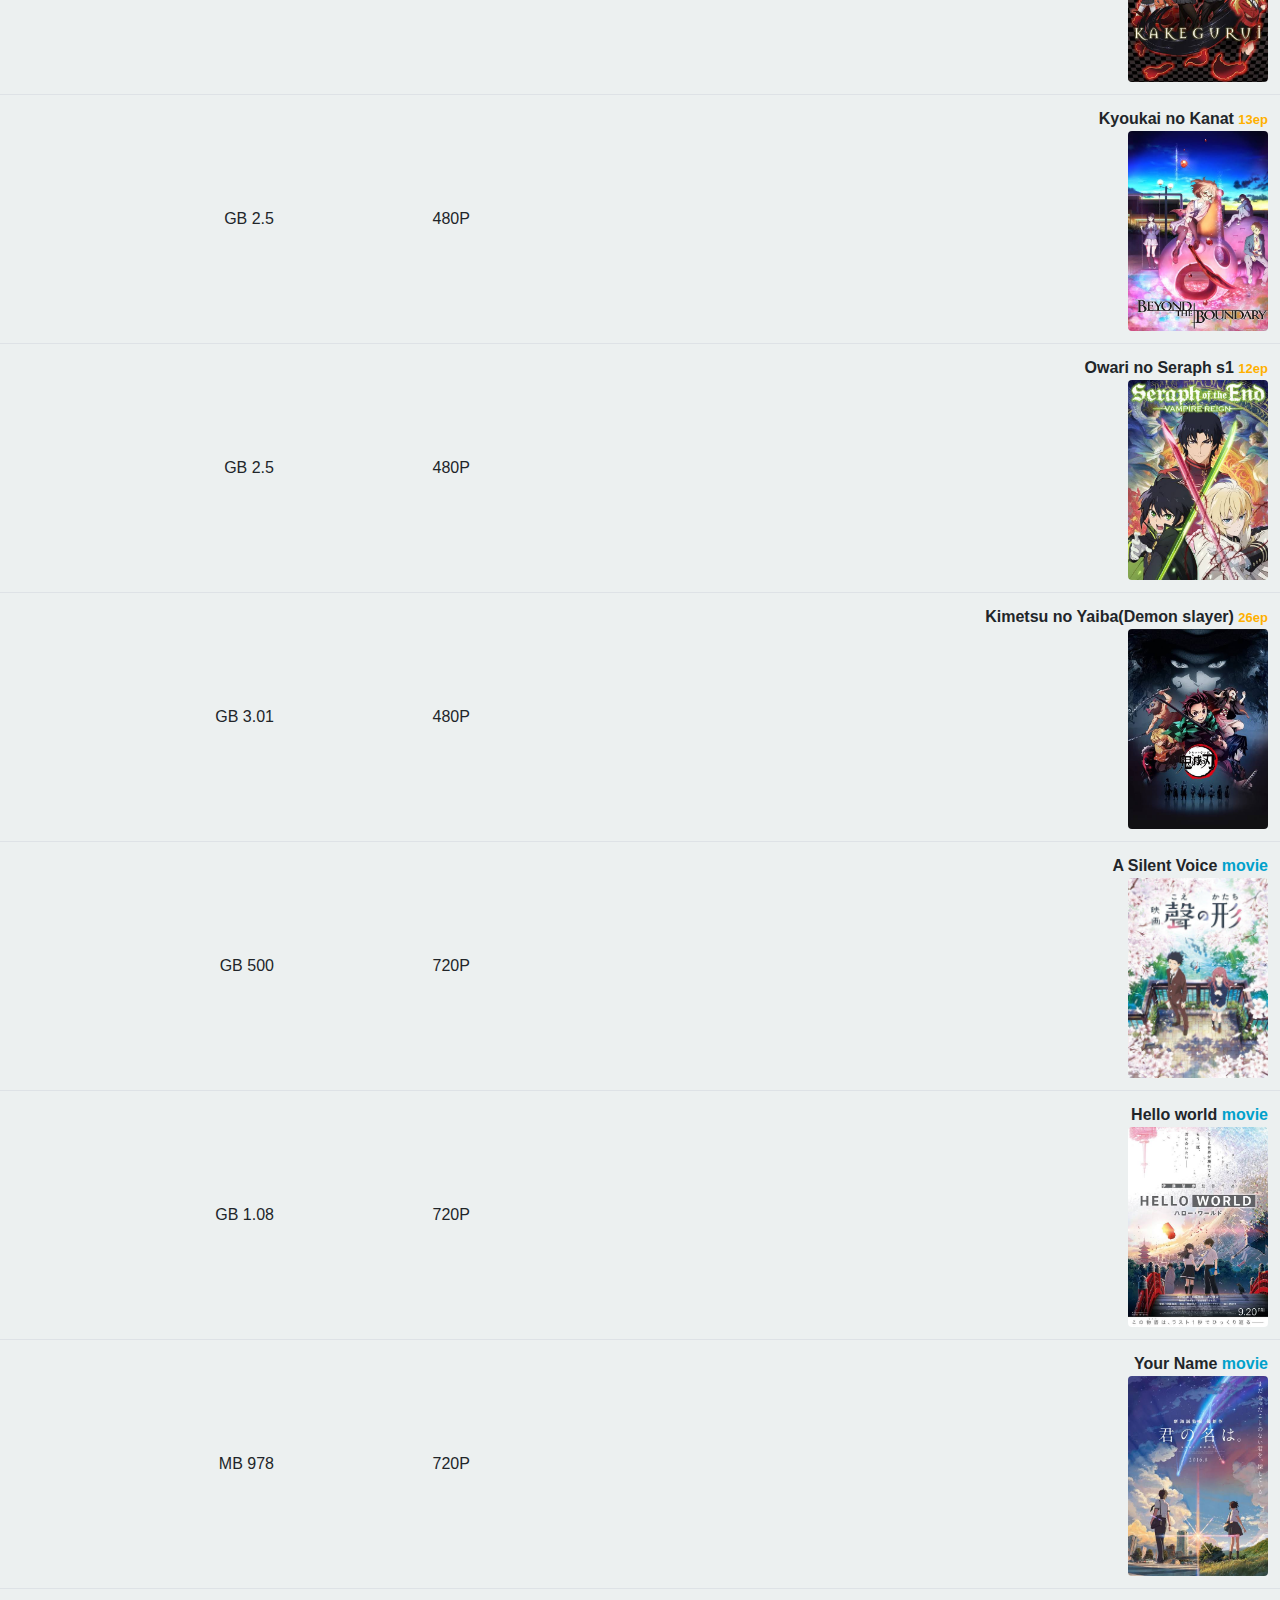
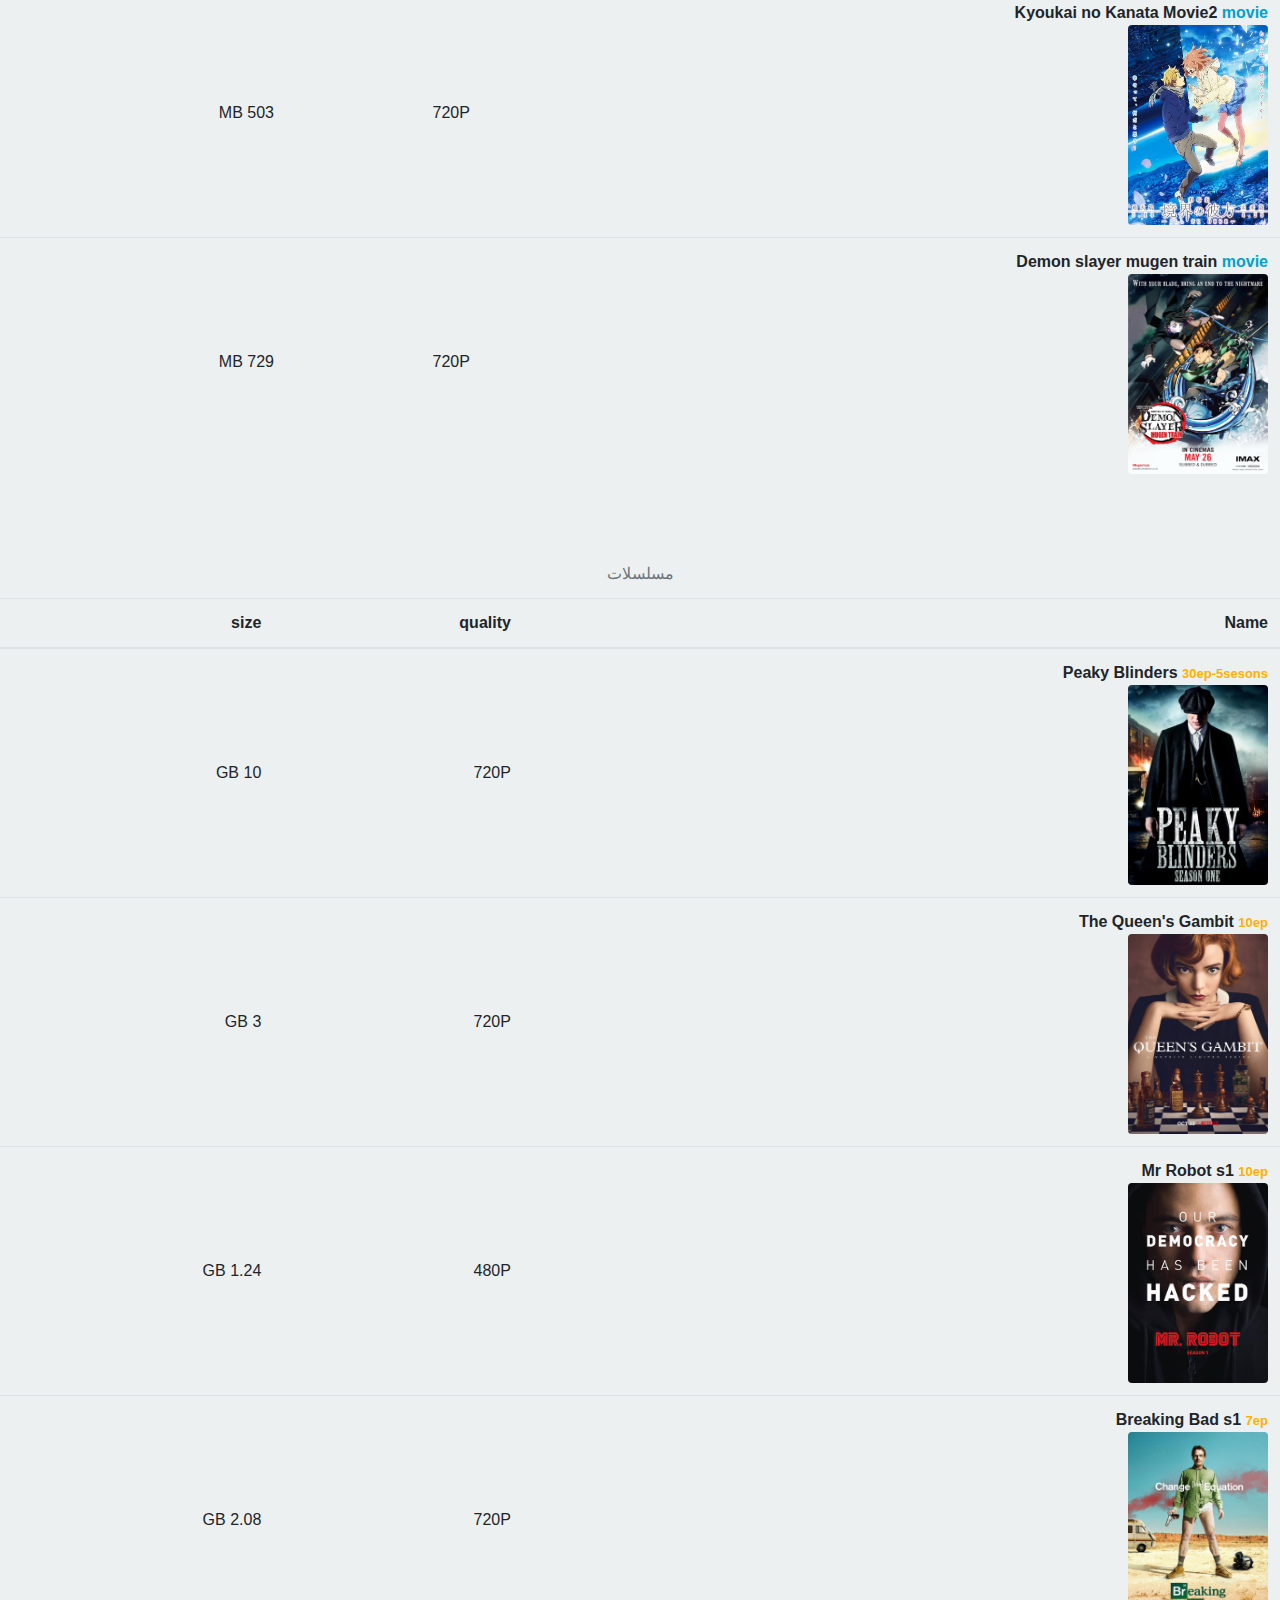
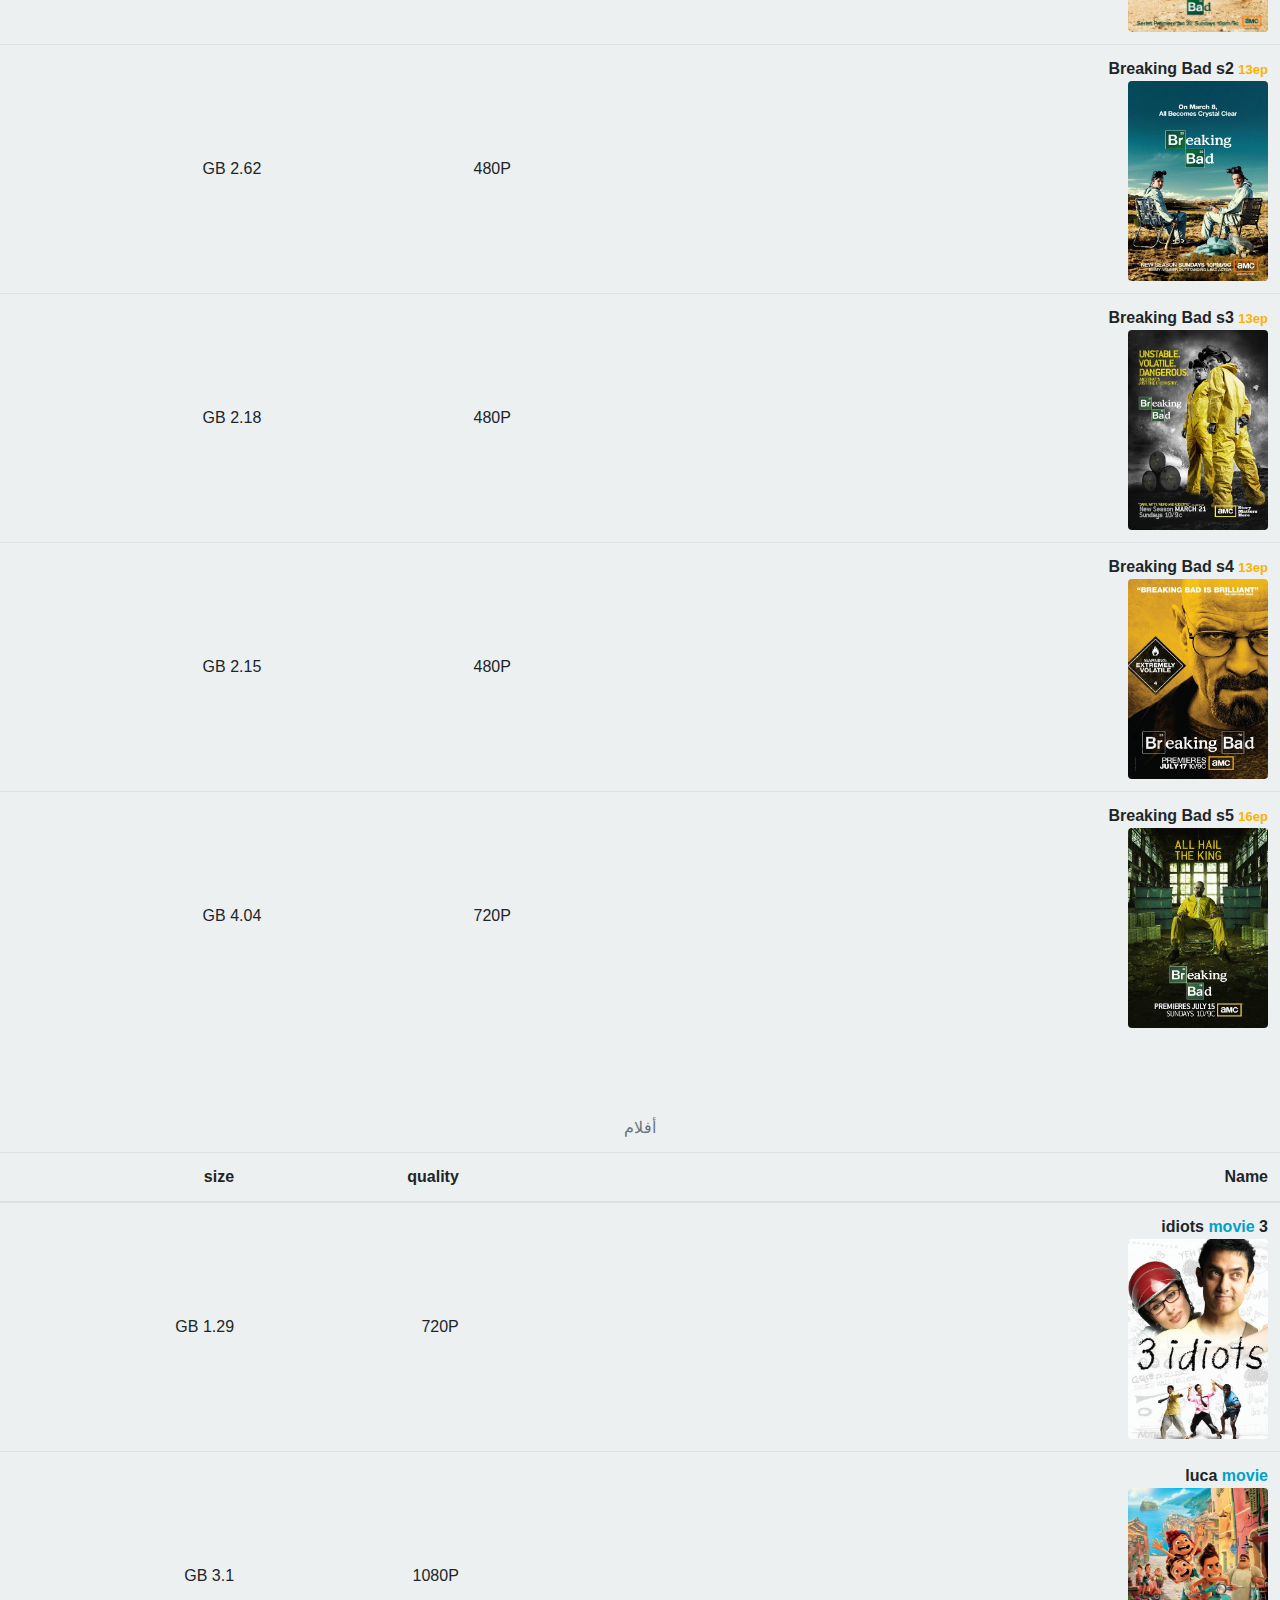
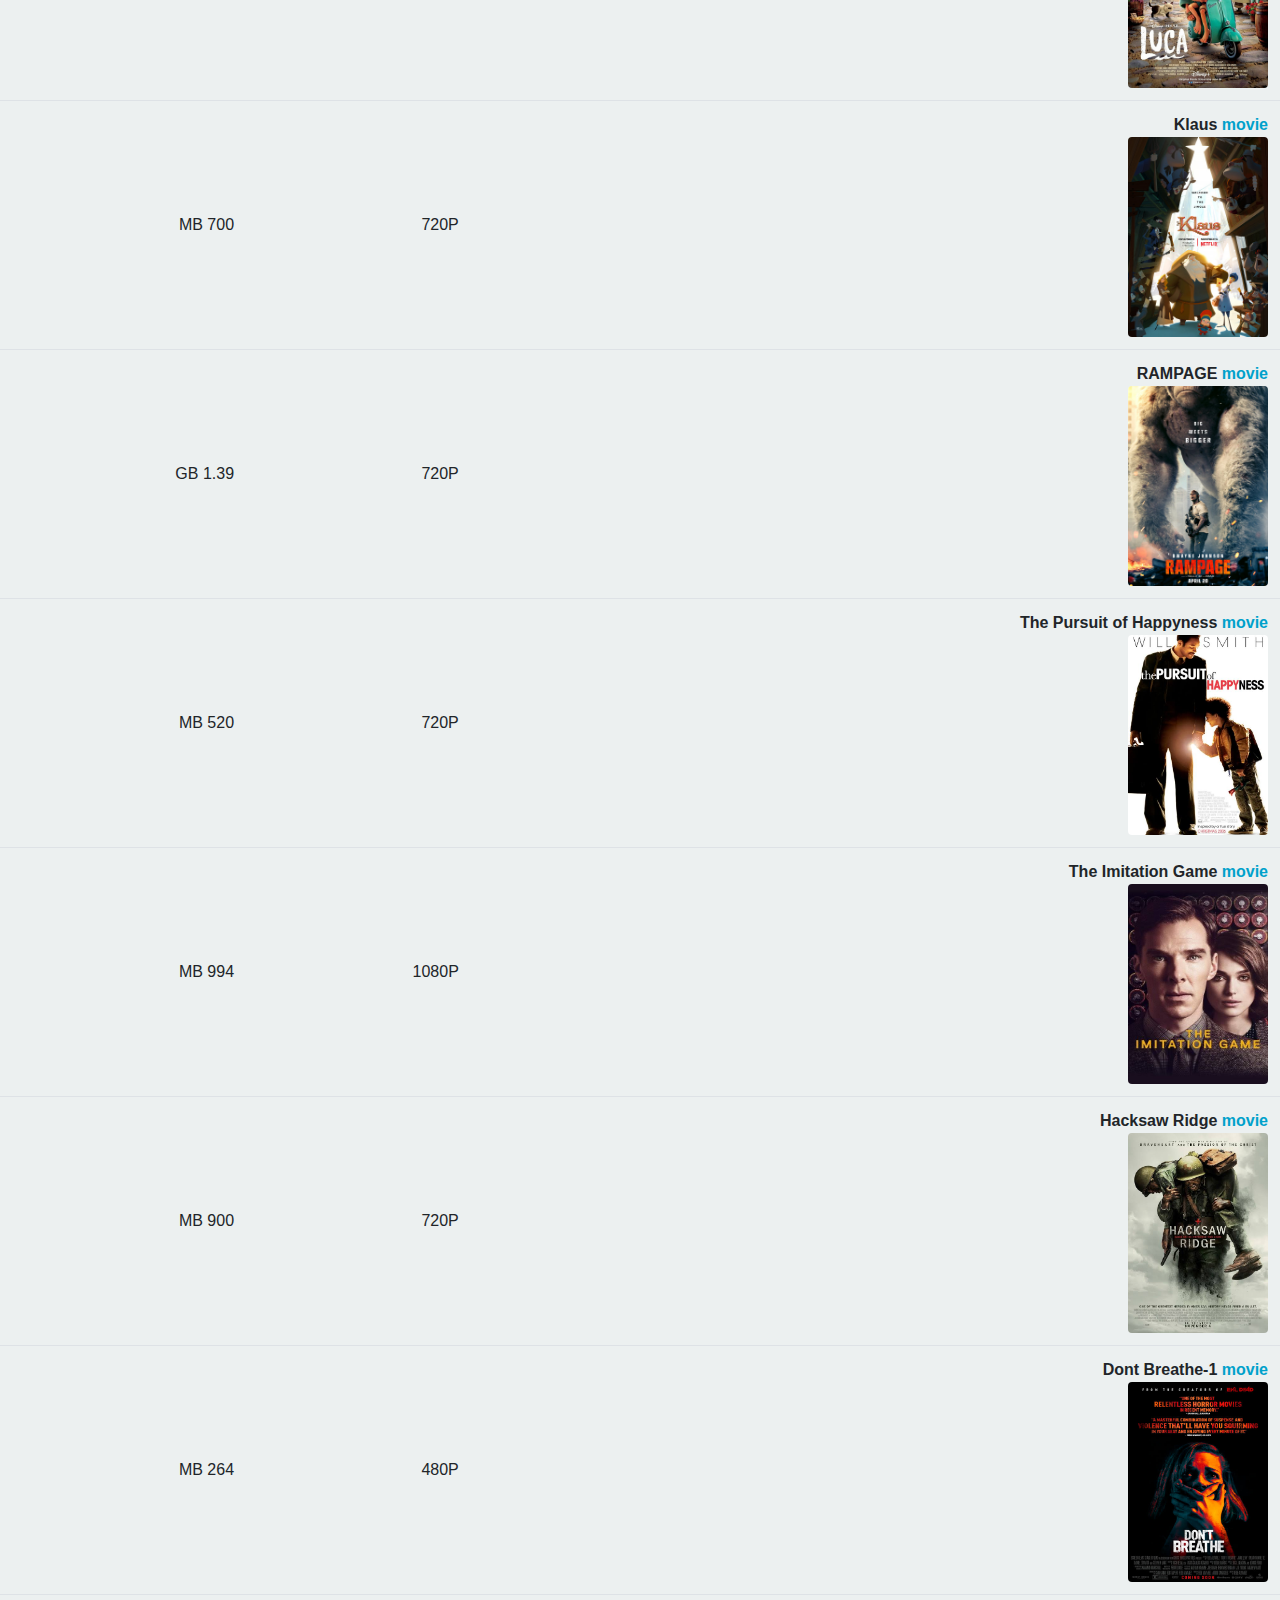
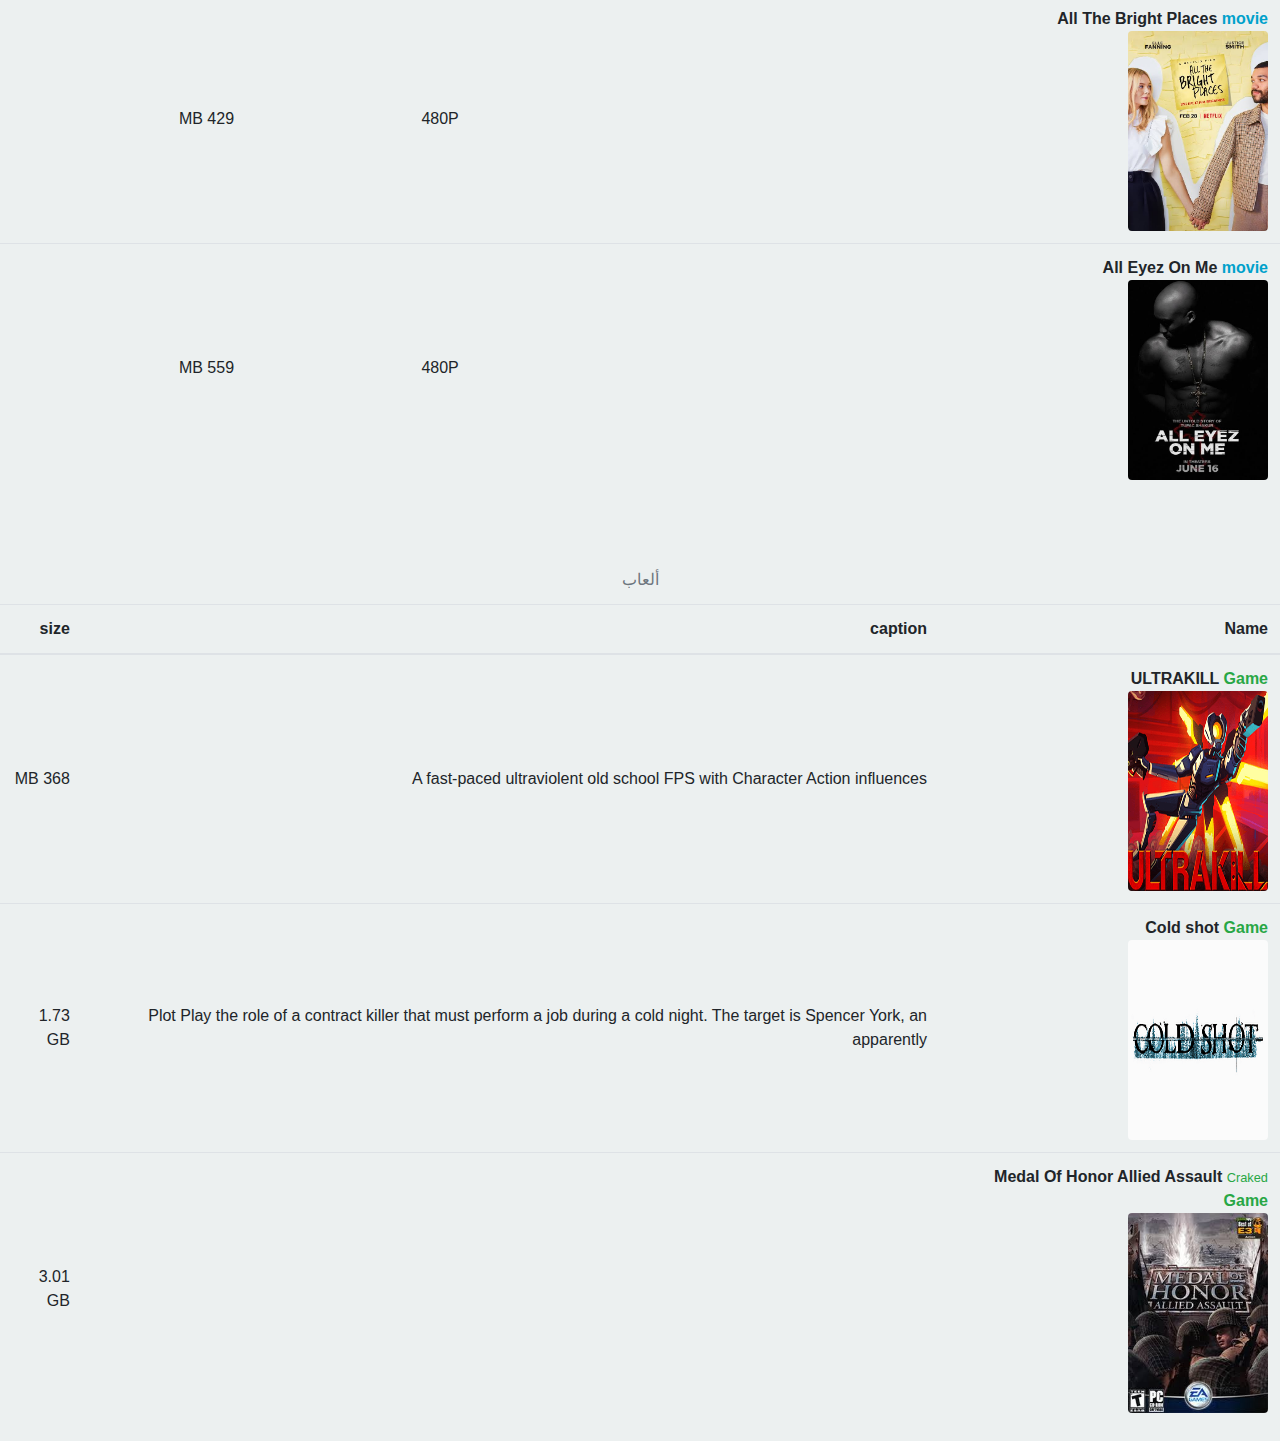
==== commit 2ddd28c9: "Update index.html" ====
--- a/index.html
+++ b/index.html
@@ -5,8 +5,8 @@
         <title>BOU | Badr  Otaku</title>
         <meta name="viewport" content="width=device-width, initial-scale=1.0">
         <meta name="description" content=" تحميل أفلام بمدينة بدر | تحميل مسلسلات بمدينة بدر | تحميل أنمي  بمدينة بدر ">
-        <link rel="stylesheet"  href="../libs/bootstrap4/css/bootstrap.min.css">
-        <link rel="stylesheet" href="../libs/fontawesome/css/all.min.css">
+		<link rel="stylesheet" href="https://maxcdn.bootstrapcdn.com/bootstrap/4.0.0/css/bootstrap.min.css" integrity="sha384-Gn5384xqQ1aoWXA+058RXPxPg6fy4IWvTNh0E263XmFcJlSAwiGgFAW/dAiS6JXm" crossorigin="anonymous">	    
+		<link rel="stylesheet" href="https://pro.fontawesome.com/releases/v5.10.0/css/all.css" integrity="sha384-AYmEC3Yw5cVb3ZcuHtOA93w35dYTsvhLPVnYs9eStHfGJvOvKxVfELGroGkvsg+p" crossorigin="anonymous"/>	 
         <link rel="stylesheet" href="css/bou.css">
         <style>
         
@@ -540,9 +540,9 @@
 
 
 
-<script src="../libs/jQuery/jquery-3.4.1.min.js"></script> 
-<script src="../libs/bootstrap4/js/bootstrap.bundle.min.js"></script>
-<script src="../libs/jquery-easing/jquery.easing.min.js"></script>
+<script src="https://code.jquery.com/jquery-3.5.1.js" integrity="sha256-QWo7LDvxbWT2tbbQ97B53yJnYU3WhH/C8ycbRAkjPDc=" crossorigin="anonymous"></script>
+	<script src="https://maxcdn.bootstrapcdn.com/bootstrap/4.0.0/js/bootstrap.min.js" integrity="sha384-JZR6Spejh4U02d8jOt6vLEHfe/JQGiRRSQQxSfFWpi1MquVdAyjUar5+76PVCmYl" crossorigin="anonymous"></script>	
+	<script src="https://cdnjs.cloudflare.com/ajax/libs/jquery-easing/1.4.1/jquery.easing.min.js" integrity="sha512-0QbL0ph8Tc8g5bLhfVzSqxe9GERORsKhIn1IrpxDAgUsbBGz/V7iSav2zzW325XGd1OMLdL4UiqRJj702IeqnQ==" crossorigin="anonymous" referrerpolicy="no-referrer"></script>
 <!-- search script -->
 <script>
   $(document).ready(function(){
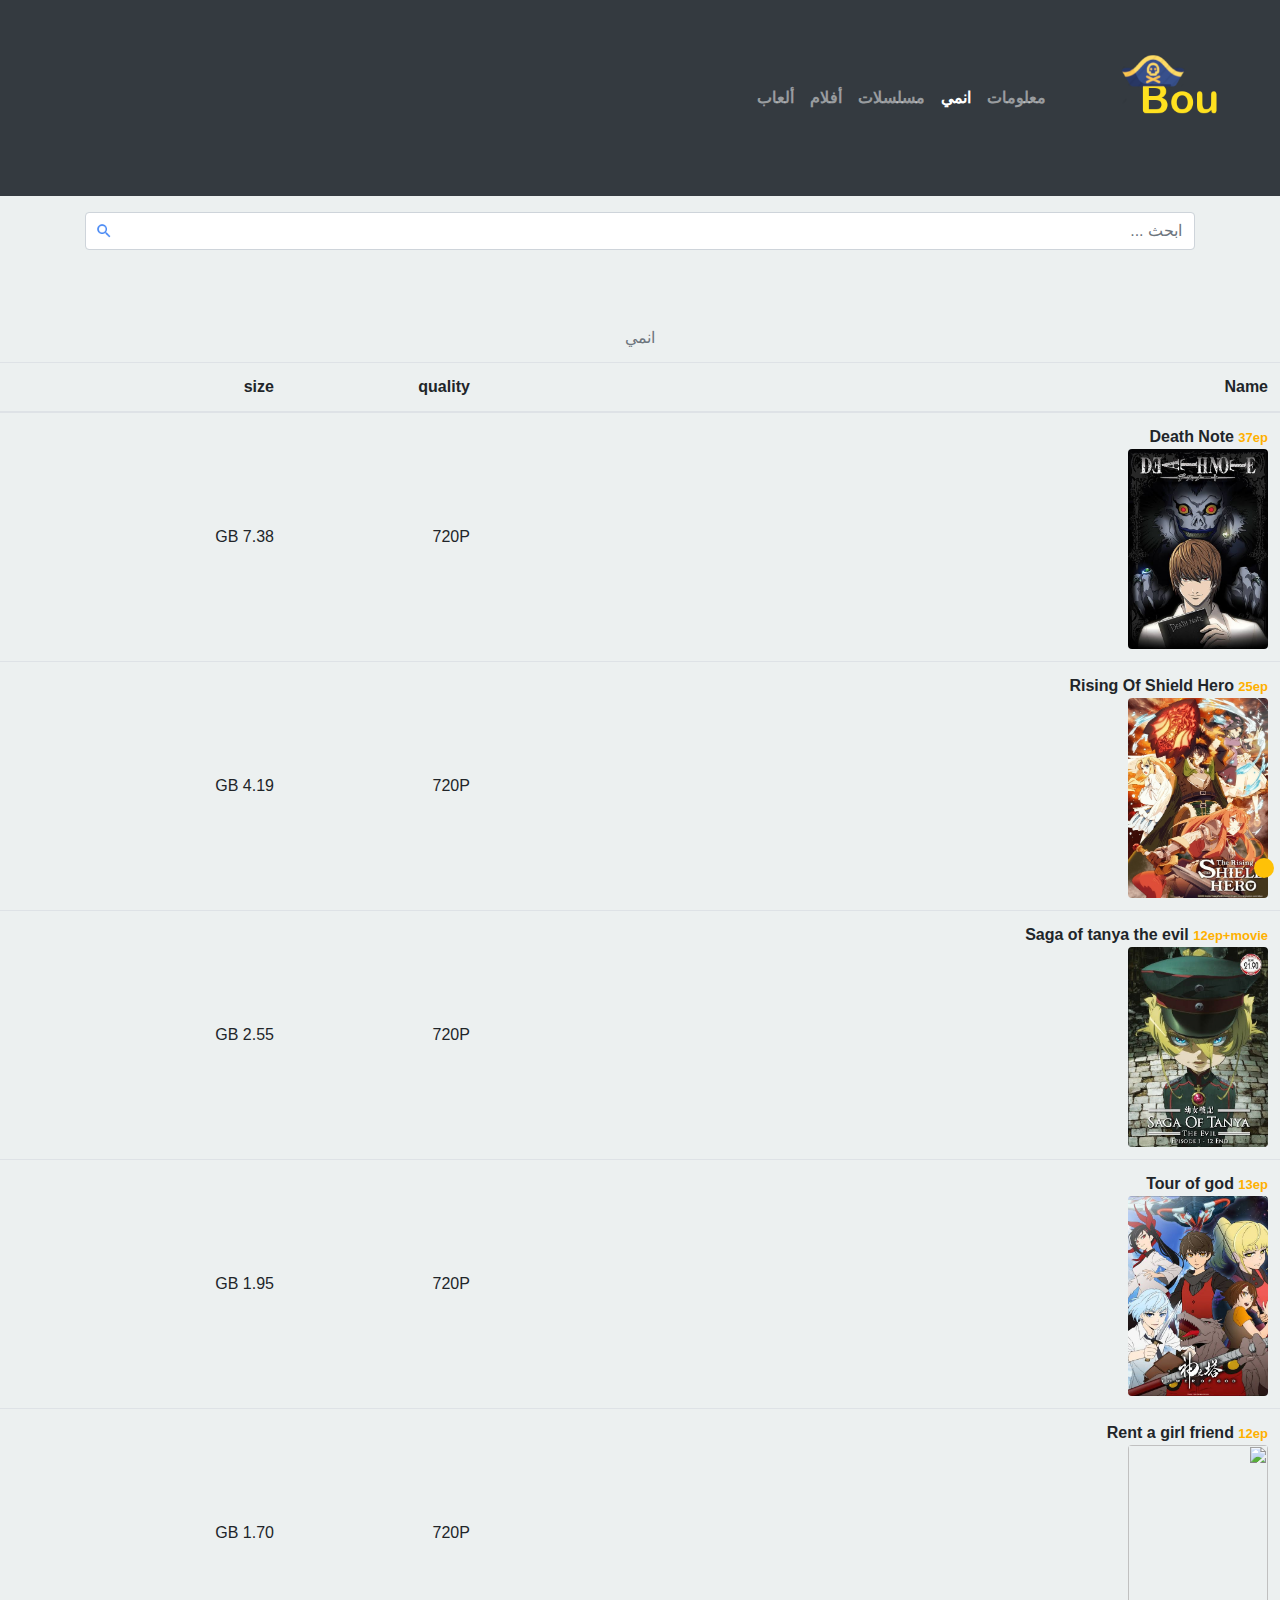
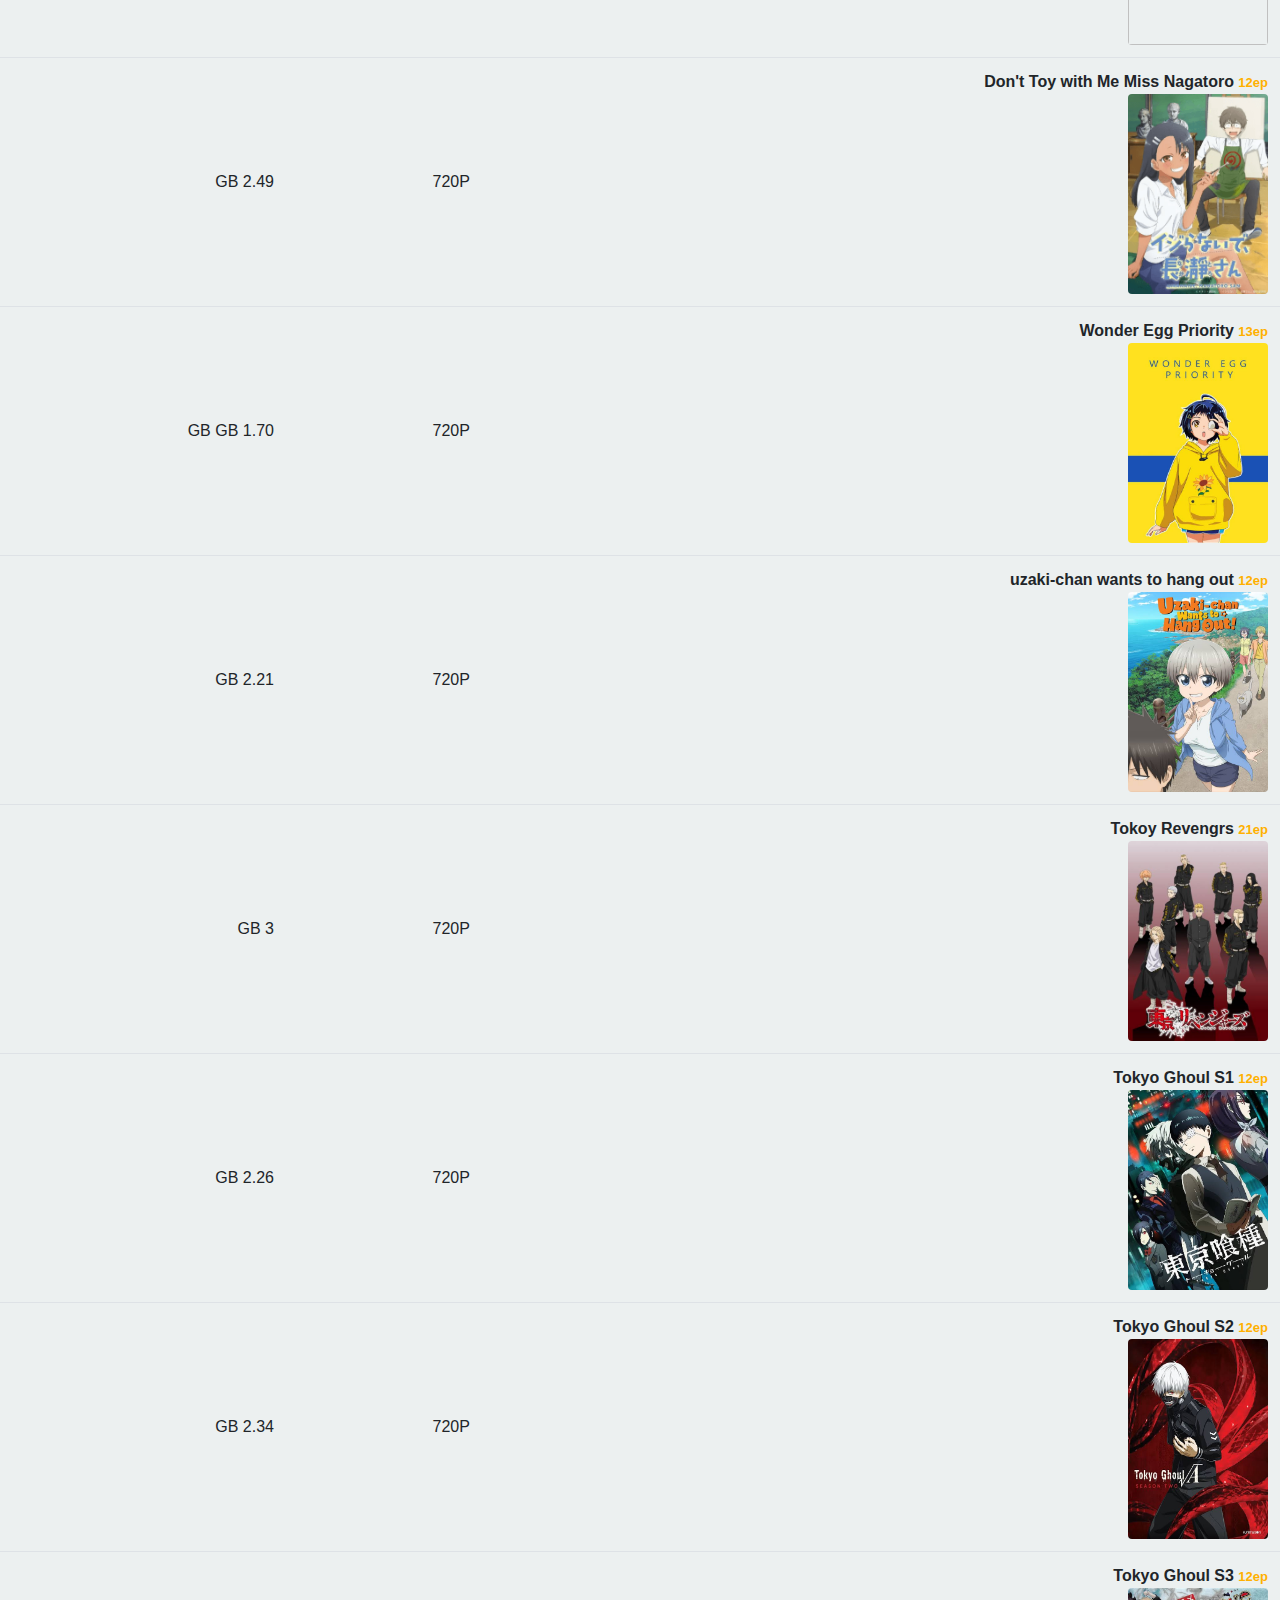
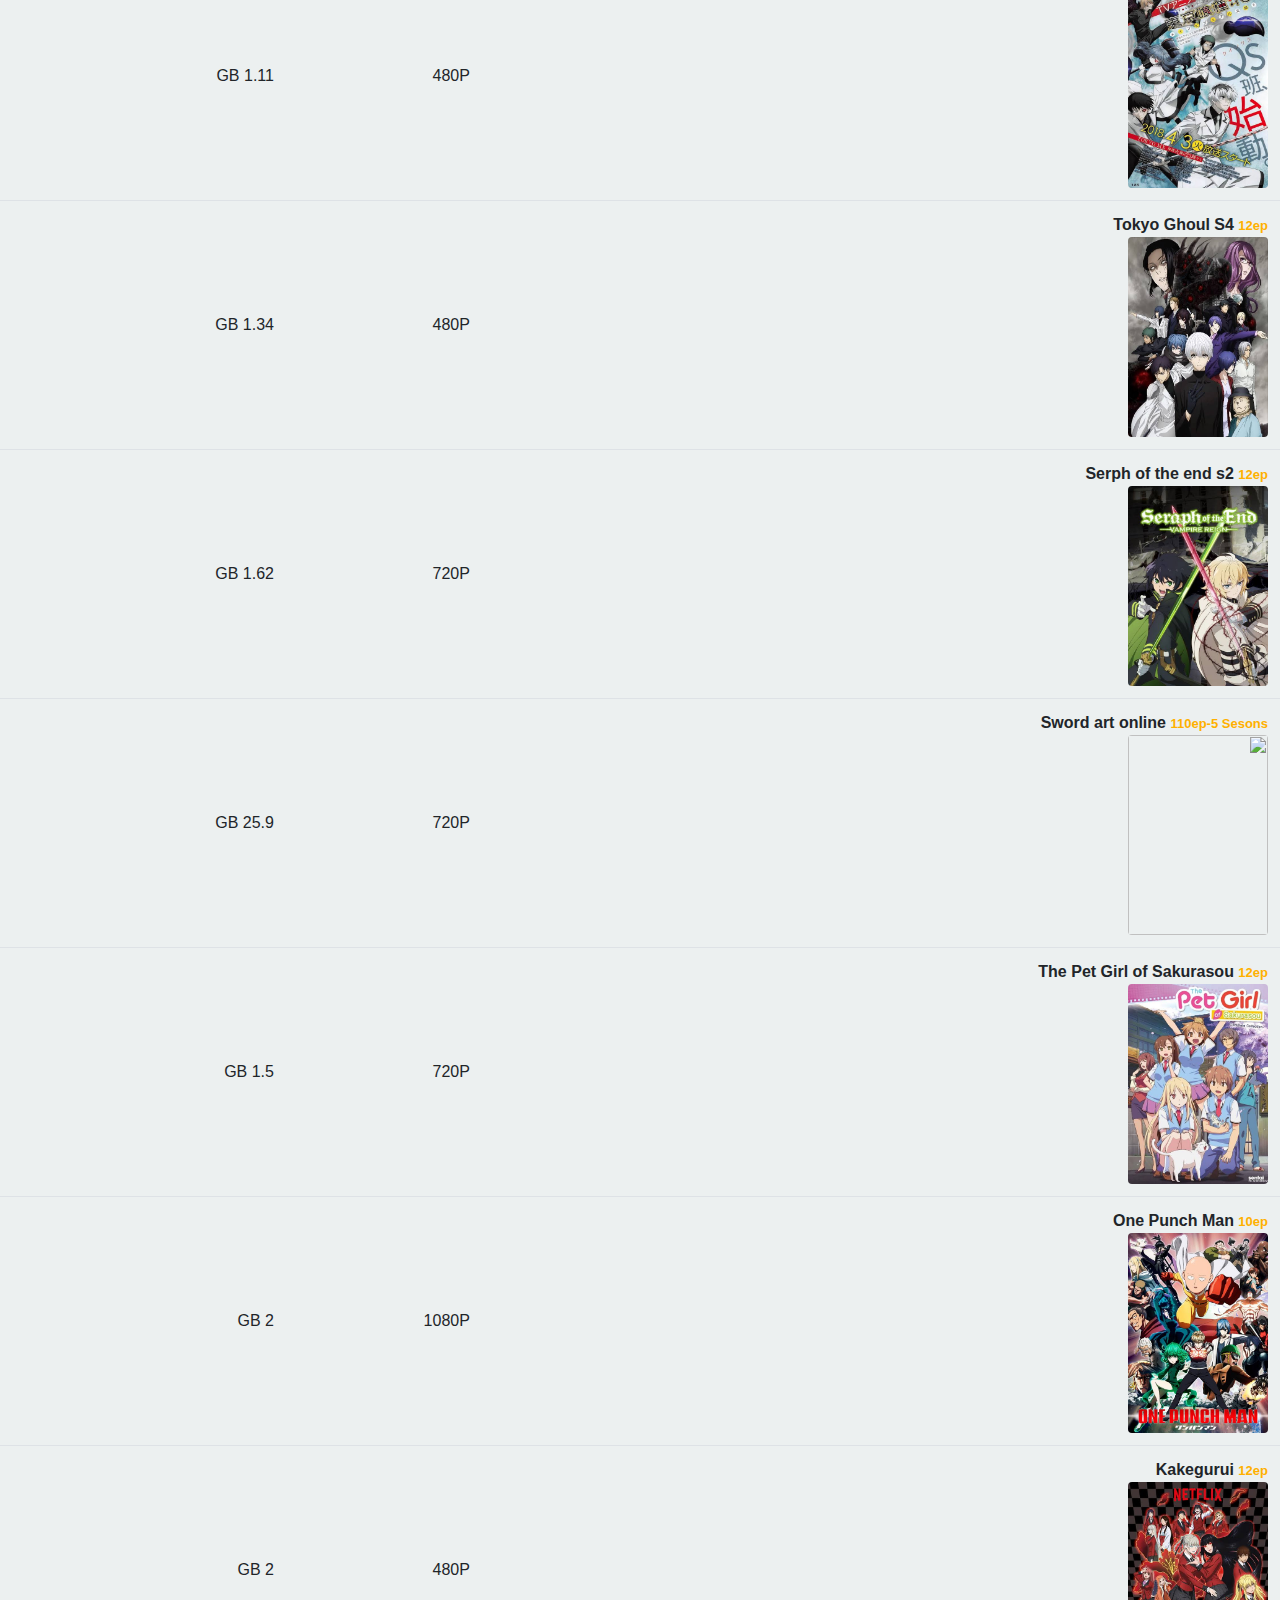
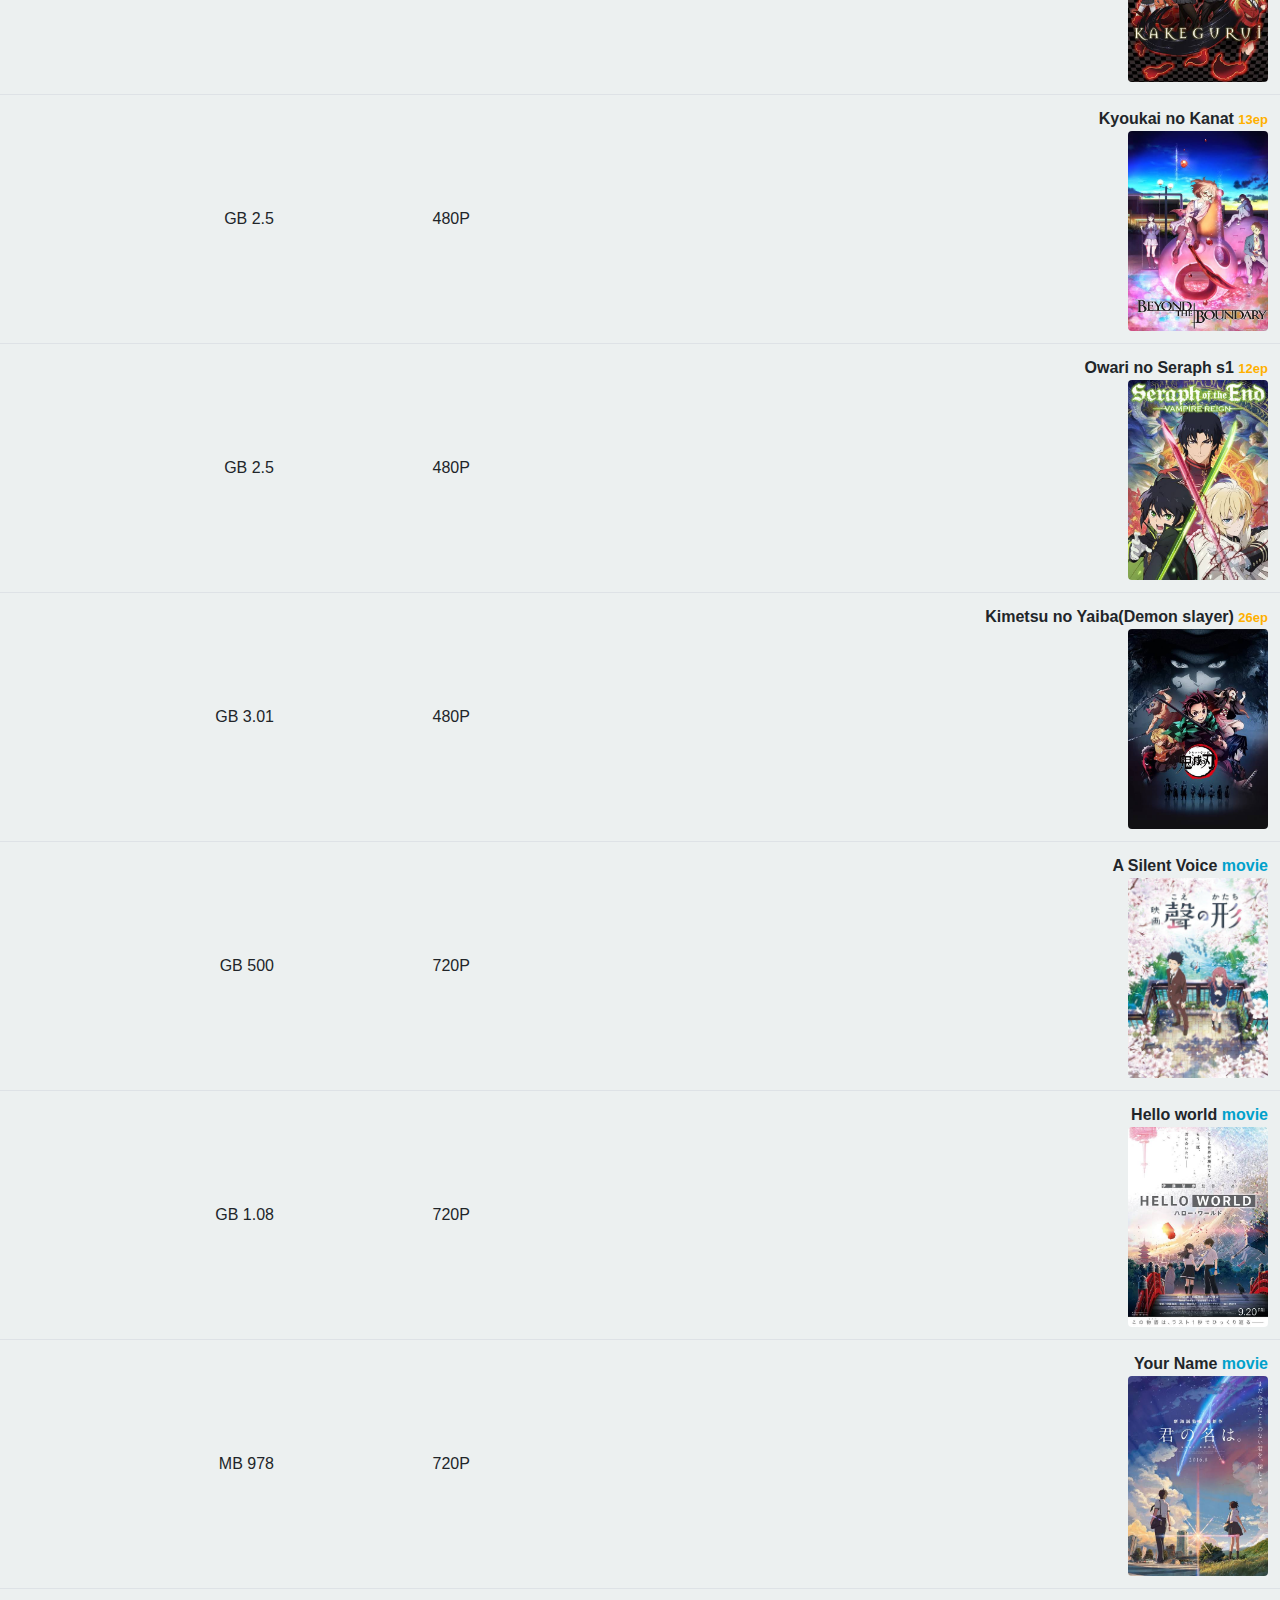
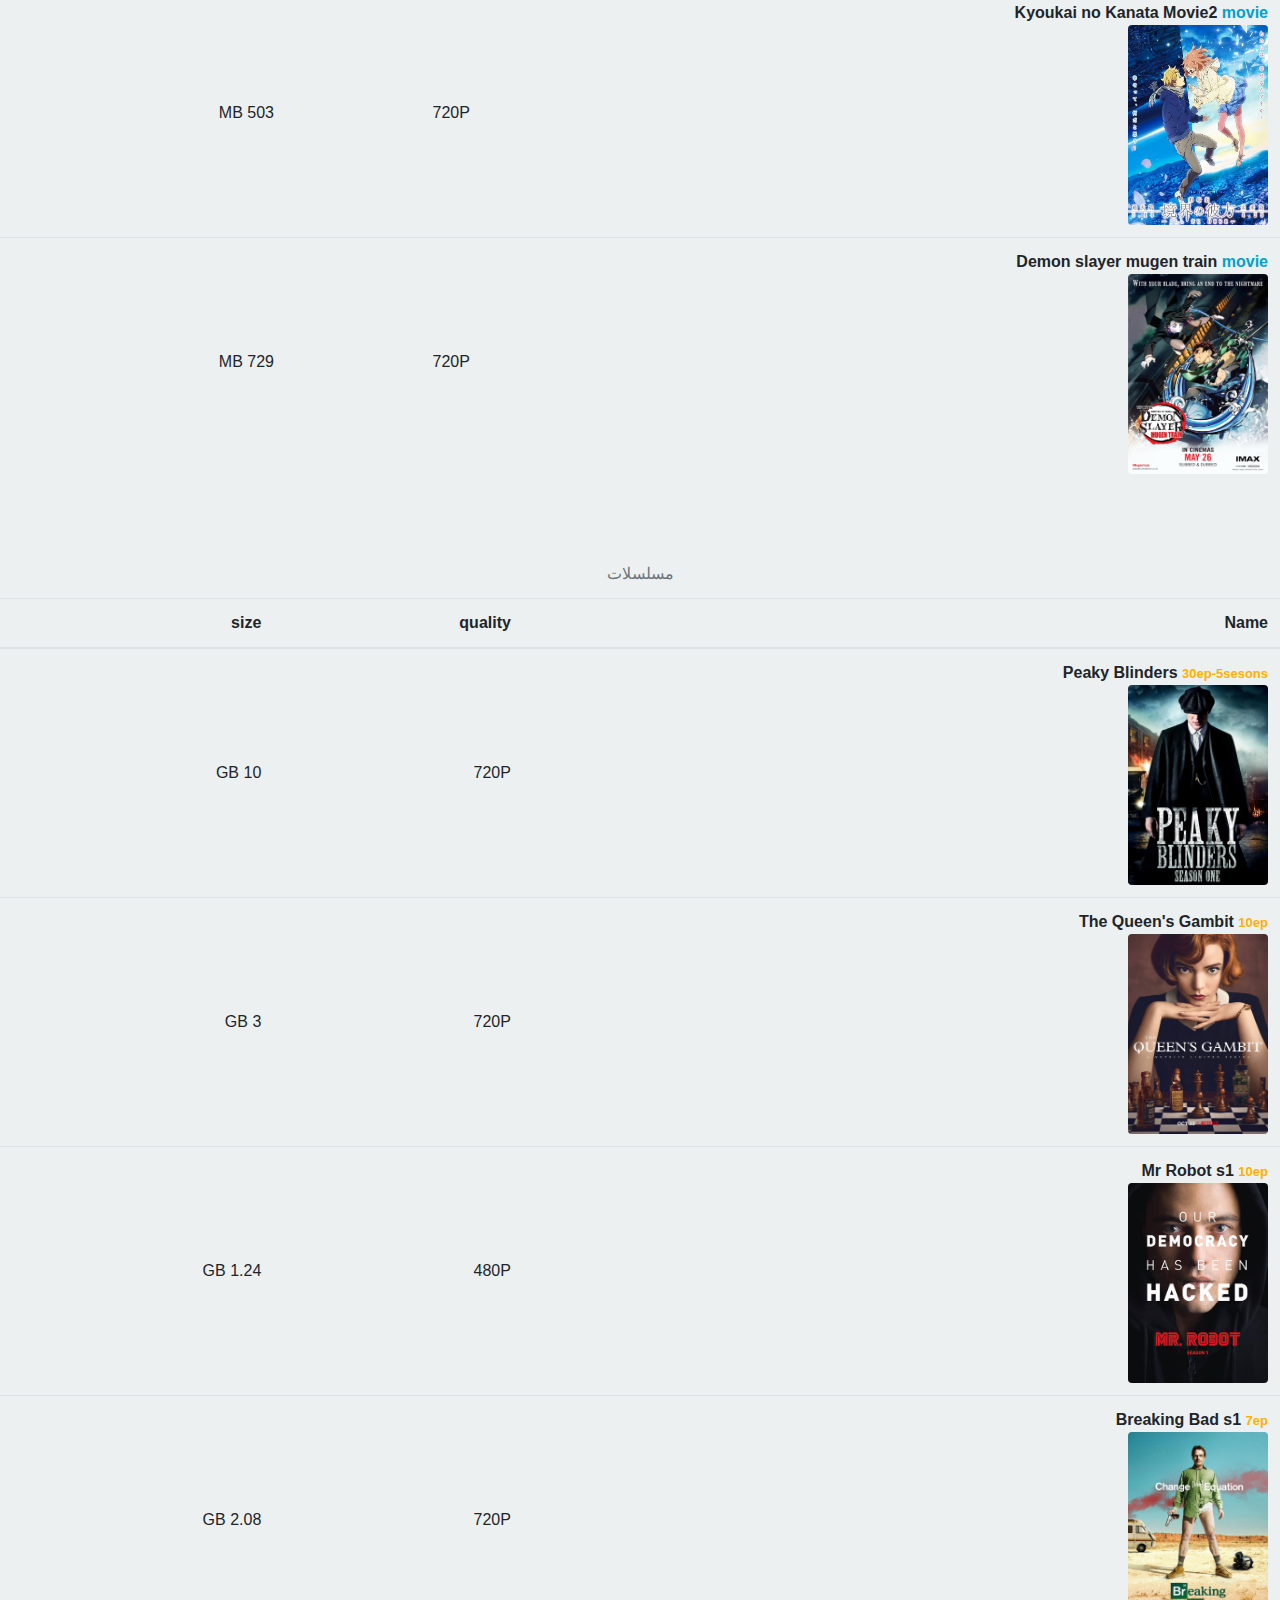
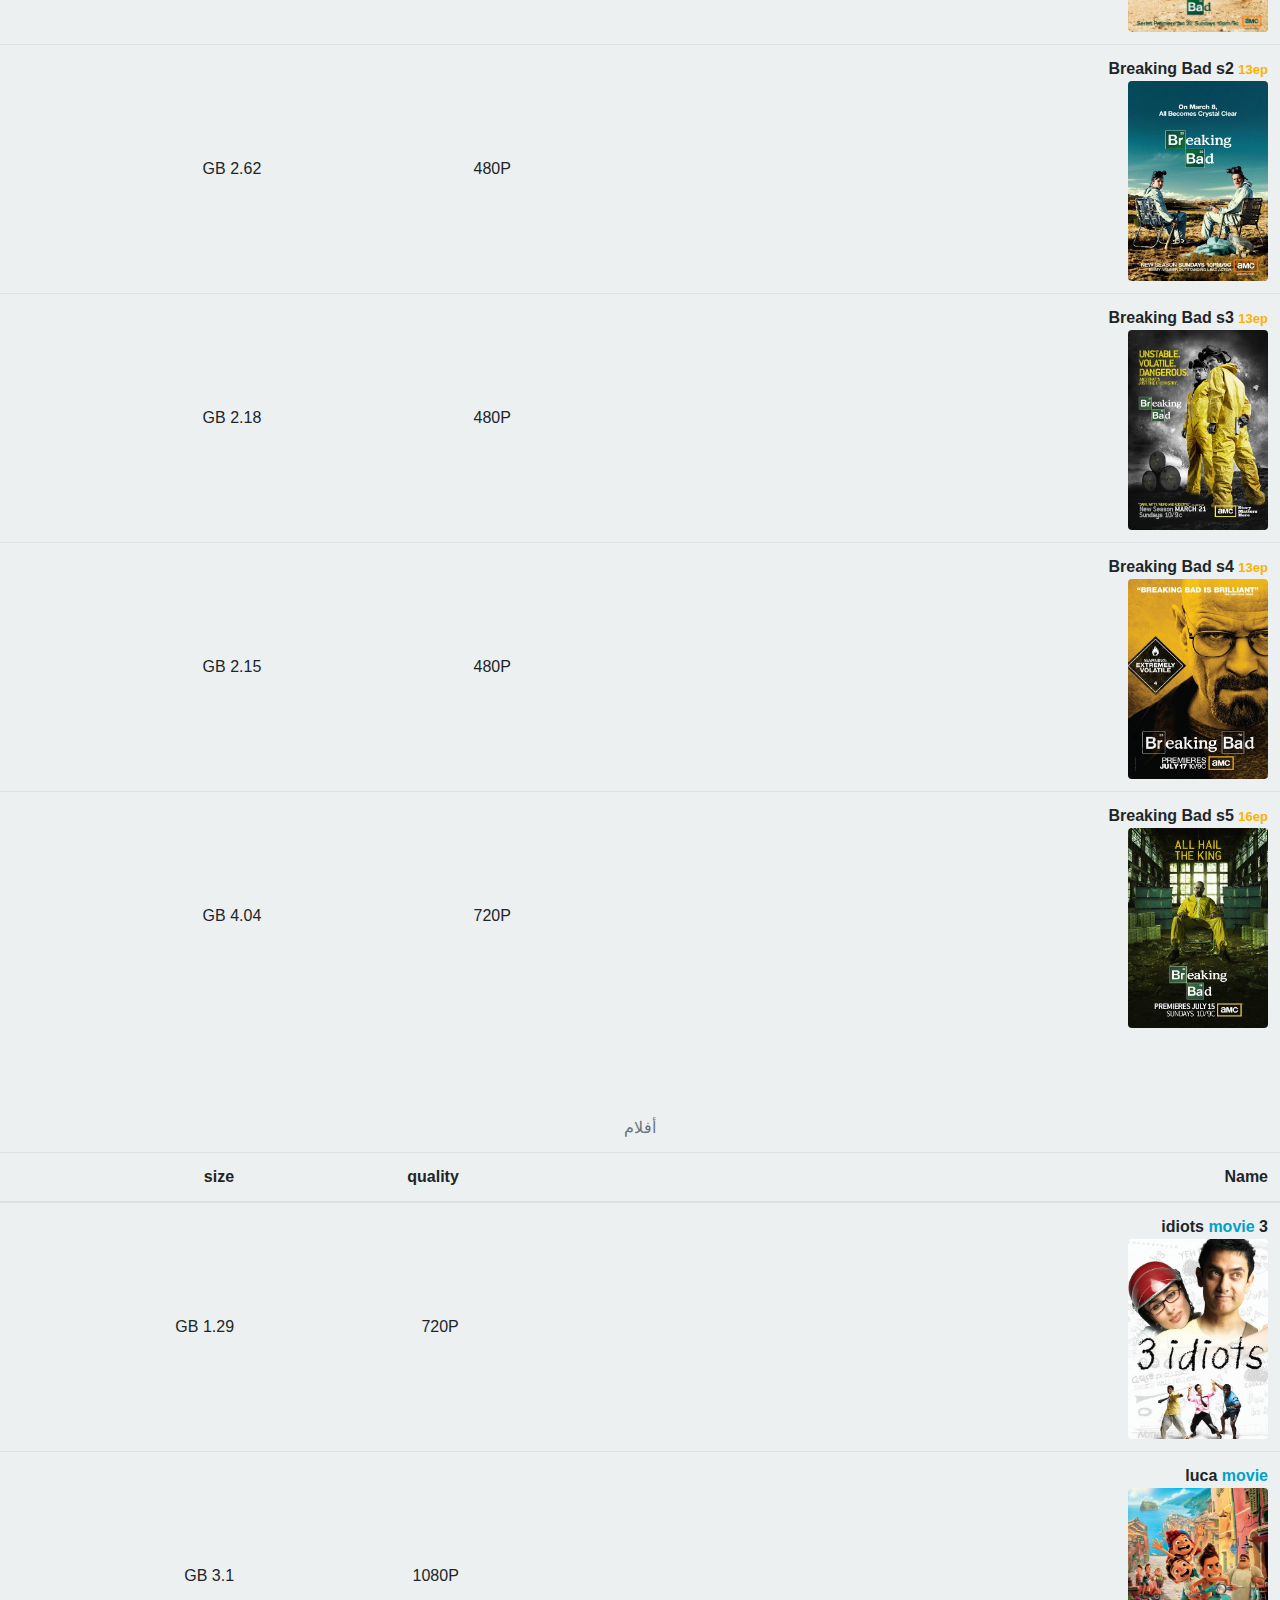
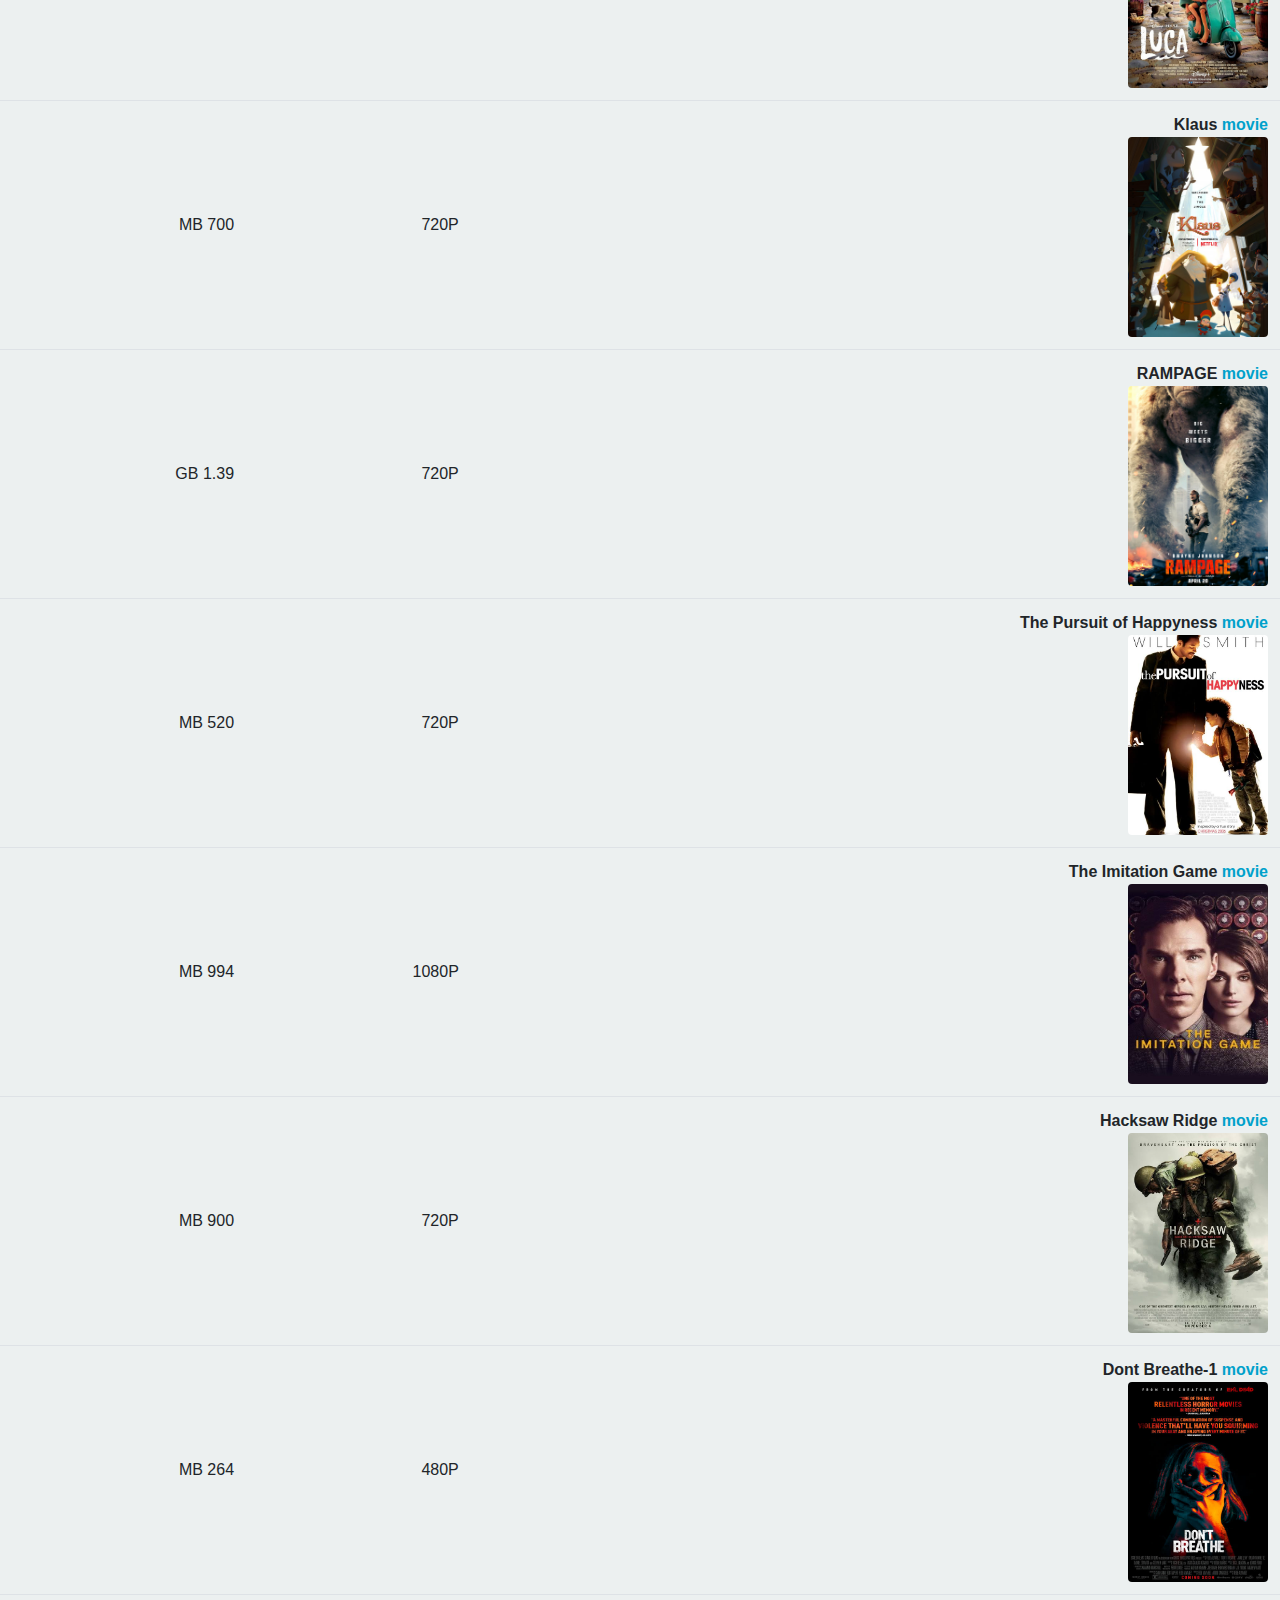
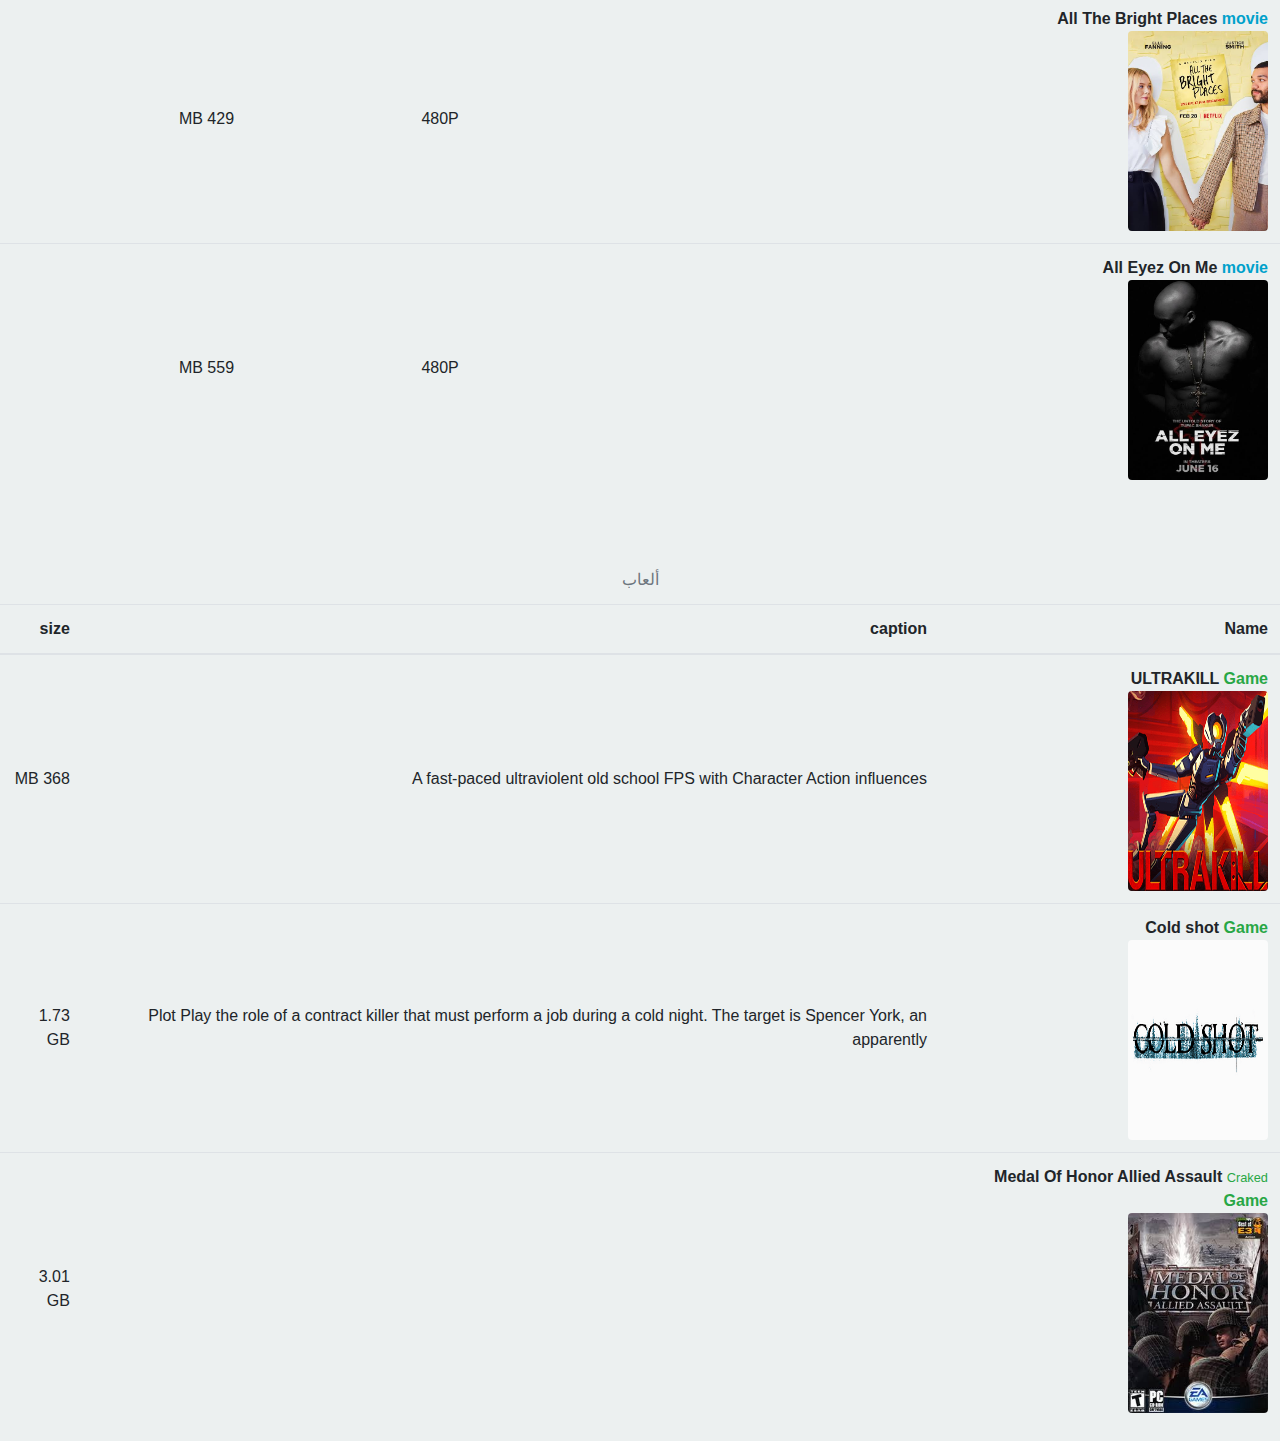
==== commit 29cd130c: "Update index.html" ====
--- a/index.html
+++ b/index.html
@@ -32,7 +32,7 @@
   }
   </style>
  <nav class="navbar navbar-expand-lg navbar-dark bg-dark " id="page-top" >
-  <a class="navbar-brand" href="#"><img src="./img/social midea/bou.png" alt="" width="170px" height="170px"></a>
+  <a class="navbar-brand" href="#"><img src="./img/bou.png" alt="" width="170px" height="170px"></a>
   <div class=" text-center " id="navbarNavDropdown">
       <ul class="navbar-nav">
         <li class="nav-item">
